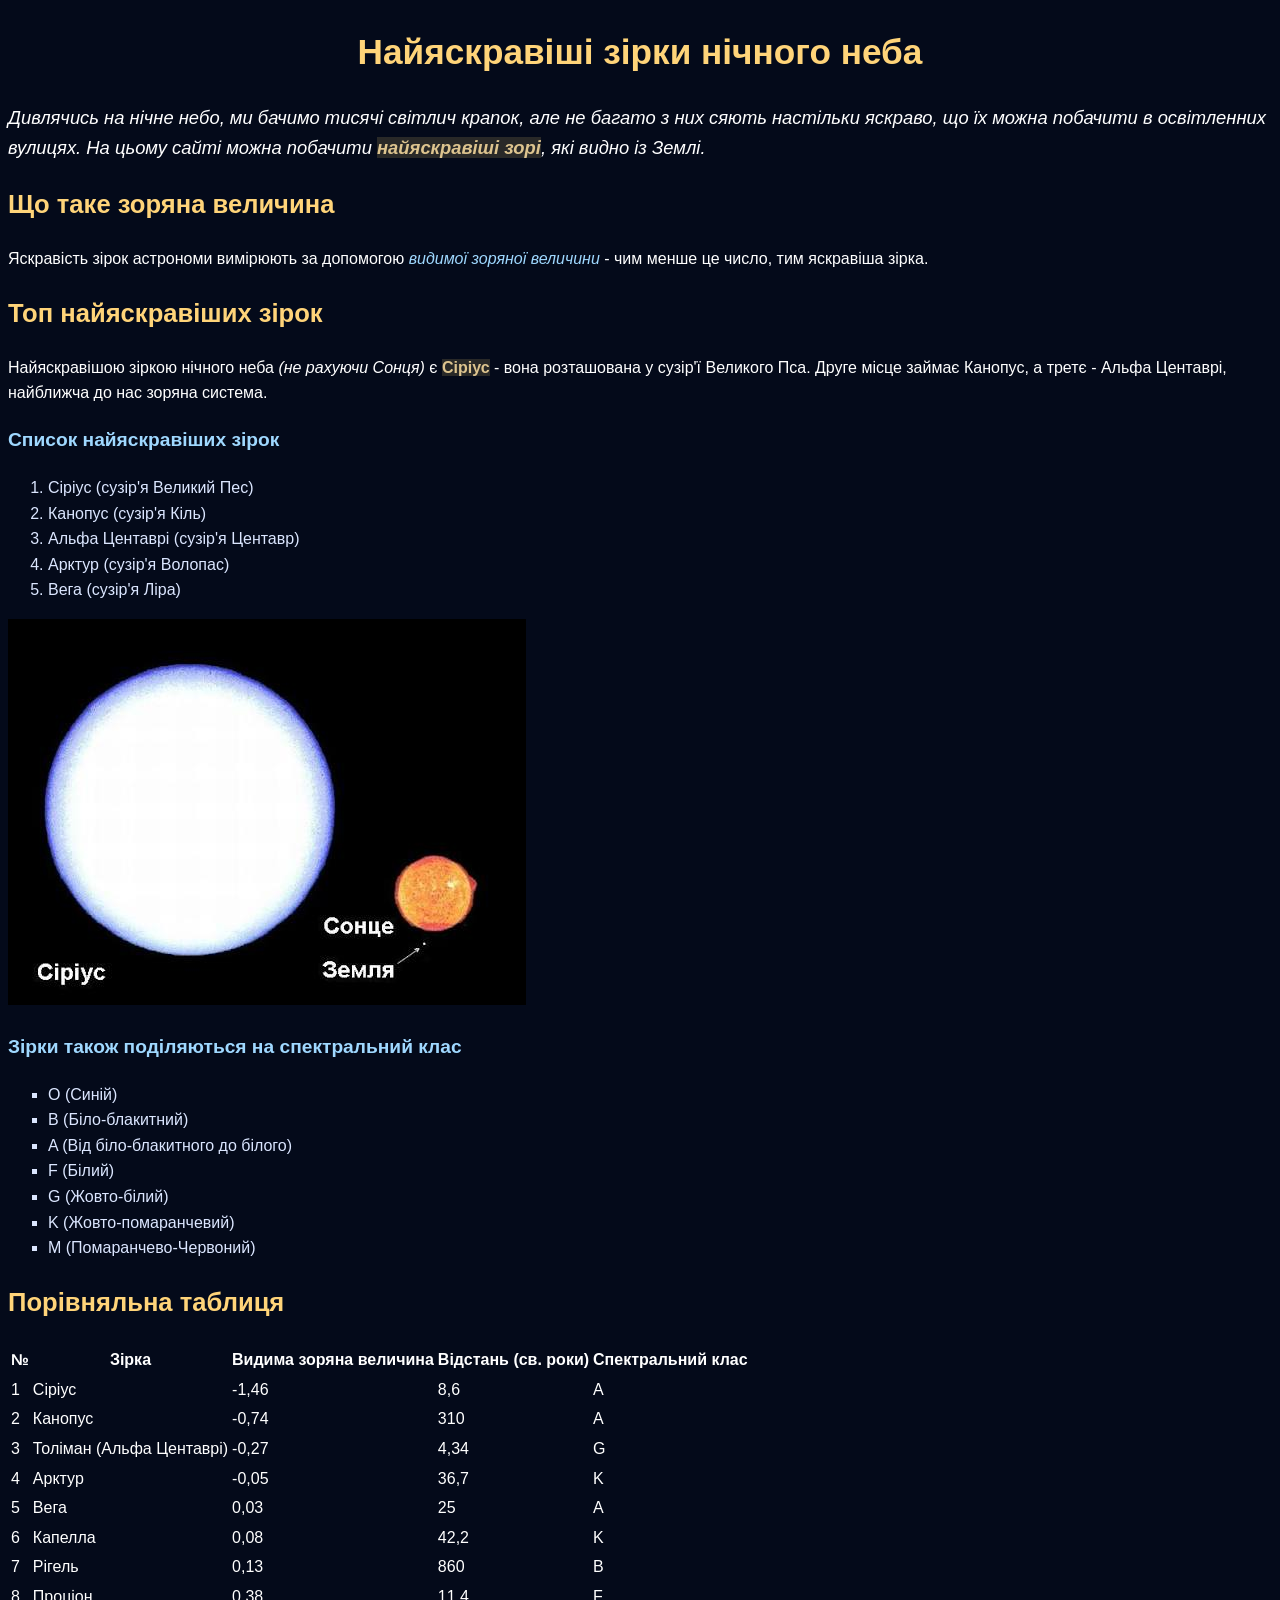
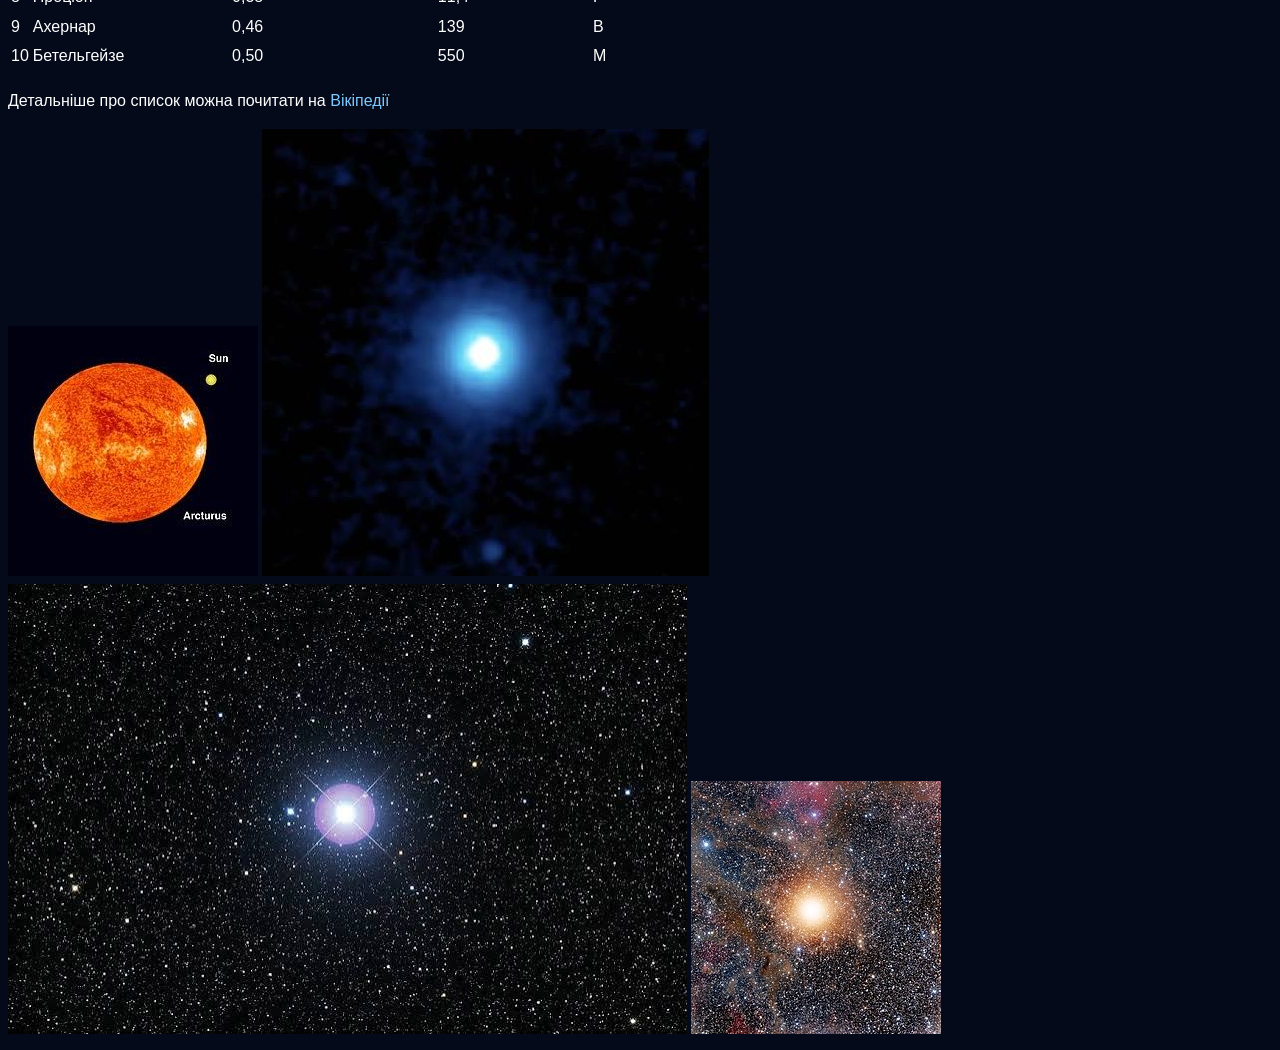
==== index.html @ b5688d81 "Add files via upload" ====
<!DOCTYPE html>
<html lang="uk">

<head>
    <meta charset="UTF-8">
    <meta name="viewport" content="width=device-width, initial-scale=1.0">
    <title>Найяскравіші зірки</title>
    <link rel="stylesheet" href="style.css" />

</head>

<body>
    <header id="main-header">
        <h1 id="page-title">Найяскравіші зірки нічного неба</h1>
    </header>

    <p class="intro">Дивлячись на нічне небо, ми бачимо тисячі світлич крапок, але не багато з них сяють настільки
        яскраво, що їх
        можна побачити в освітленних вулицях. На цьому сайті можна побачити <strong class="highlight">найяскравіші
            зорі</strong>, які
        видно із Землі.</p>
    <h2 class="section-title">Що таке зоряна величина</h2>
    <p>Яскравість зірок астрономи вимірюють за допомогою <em class="highlight">видимої зоряної величини</em> - чим менше
        це число, тим
        яскравіша зірка.</p>
    <h2 class="section-title">Топ найяскравіших зірок</h2>
    <p>Найяскравішою зіркою нічного неба <em>(не рахуючи Сонця)</em> є <strong class="highlight">Сірiус</strong> - вона
        розташована у сузір'ї Великого Пса. Друге
        місце займає Канопус, а третє - Альфа
        Центаврі, найближча до нас зоряна система.</p>
    <h3 class="section-title">Список найяскравіших зірок</h3>
    <ol>
        <li>Сіріус (сузір'я Великий Пес)</li>
        <li>Канопус (сузір'я Кіль)</li>
        <li>Альфа Центаврі (сузір'я Центавр)</li>
        <li>Арктур (сузір'я Волопас)</li>
        <li>Вега (сузір'я Ліра)</li>
    </ol>
    <img src="images.jpeg" alt="Сіріус у порівнянні з Сонцем">
    <h3 class="section-title">Зірки також поділяються на спектральний клас</h3>
    <ul>
        <li>O (Синій)</li>
        <li>B (Біло-блакитний)</li>
        <li>A (Від біло-блакитного до білого)</li>
        <li>F (Білий)</li>
        <li>G (Жовто-білий)</li>
        <li>K (Жовто-помаранчевий)</li>
        <li>M (Помаранчево-Червоний)</li>
    </ul>
    <h2 class="section-title">Порівняльна таблиця</h2>
    <table>
        <tr>
            <th>№</th>
            <th>Зірка</th>
            <th>Видима зоряна величина</th>
            <th>Відстань (св. роки)</th>
            <th>Спектральний клас</th>
        </tr>
        <tr>
            <td>1</td>
            <td>Сіріус</td>
            <td>-1,46</td>
            <td>8,6</td>
            <td>A</td>
        </tr>
        <tr>
            <td>2</td>
            <td>Канопус</td>
            <td>-0,74</td>
            <td>310</td>
            <td>A</td>
        </tr>
        <tr>
            <td>3</td>
            <td>Толіман (Альфа Центаврі)</td>
            <td>-0,27</td>
            <td>4,34</td>
            <td>G</td>
        </tr>
        <tr>
            <td>4</td>
            <td>Арктур</td>
            <td>-0,05</td>
            <td>36,7</td>
            <td>K</td>
        </tr>
        <tr>
            <td>5</td>
            <td>Вега</td>
            <td>0,03</td>
            <td>25</td>
            <td>A</td>
        </tr>
        <tr>
            <td>6</td>
            <td>Капелла</td>
            <td>0,08</td>
            <td>42,2</td>
            <td>K</td>
        </tr>
        <tr>
            <td>7</td>
            <td>Рігель</td>
            <td>0,13</td>
            <td>860</td>
            <td>B</td>
        </tr>
        <tr>
            <td>8</td>
            <td>Проціон</td>
            <td>0,38</td>
            <td>11,4</td>
            <td>F</td>
        </tr>
        <tr>
            <td>9</td>
            <td>Ахернар</td>
            <td>0,46</td>
            <td>139</td>
            <td>B</td>
        </tr>
        <tr>
            <td>10</td>
            <td>Бетельгейзе</td>
            <td>0,50</td>
            <td>550</td>
            <td>M</td>
        </tr>
    </table>
    <p>Детальніше про список можна почитати на <a
            href="https://uk.wikipedia.org/wiki/%D0%A1%D0%BF%D0%B8%D1%81%D0%BE%D0%BA_%D0%BD%D0%B0%D0%B9%D1%8F%D1%81%D0%BA%D1%80%D0%B0%D0%B2%D1%96%D1%88%D0%B8%D1%85_%D0%B7%D1%96%D1%80">
            Вікіпедії</a></p>
    <img src="images2.jpeg" alt="Арктур"> <img src="images3.jpeg" alt="Вега"> <img src="images4.jpeg" alt="Проціон">
    <img src="Betelgeuse_(star).jpg" alt="Бетельгейзе">
</body>

</html>
---- style.css ----
body {
    background-color: #040a1a;
    font-family: Arial, Helvetica, sans-serif;
    color: #ffffff;
    line-height: 1.6;
}

h1 {
    font-size: 2.2rem;
    font-weight: 700;
    color: #ffd479;
    text-align: center;
}

h2 {
    font-size: 1.6rem;
    font-weight: 700;
    color: #ffd479;
    text-align: left;
}

h3 {
    font-size: 1.2rem;
    font-weight: 700;
    color: #9fd8ff;
    text-align: left;
}

.intro {
    font-size: 1.15rem;
    font-style: italic;
}

strong.highlight {
    color: #ddc48f;
    background-color: rgba(255, 212, 121, 0.15);
}

em.highlight {
    color: #9fd8ff;
}

a {
    color: #7ec8ff;
    text-decoration: none;
}

a:hover {
    color: #ffd479;
    text-decoration: underline;
}

ol {
    list-style-type: decimal;
    color: #dbe6ff;
}

ul {
    list-style-type: square;
    color: #dbe6ff;
}
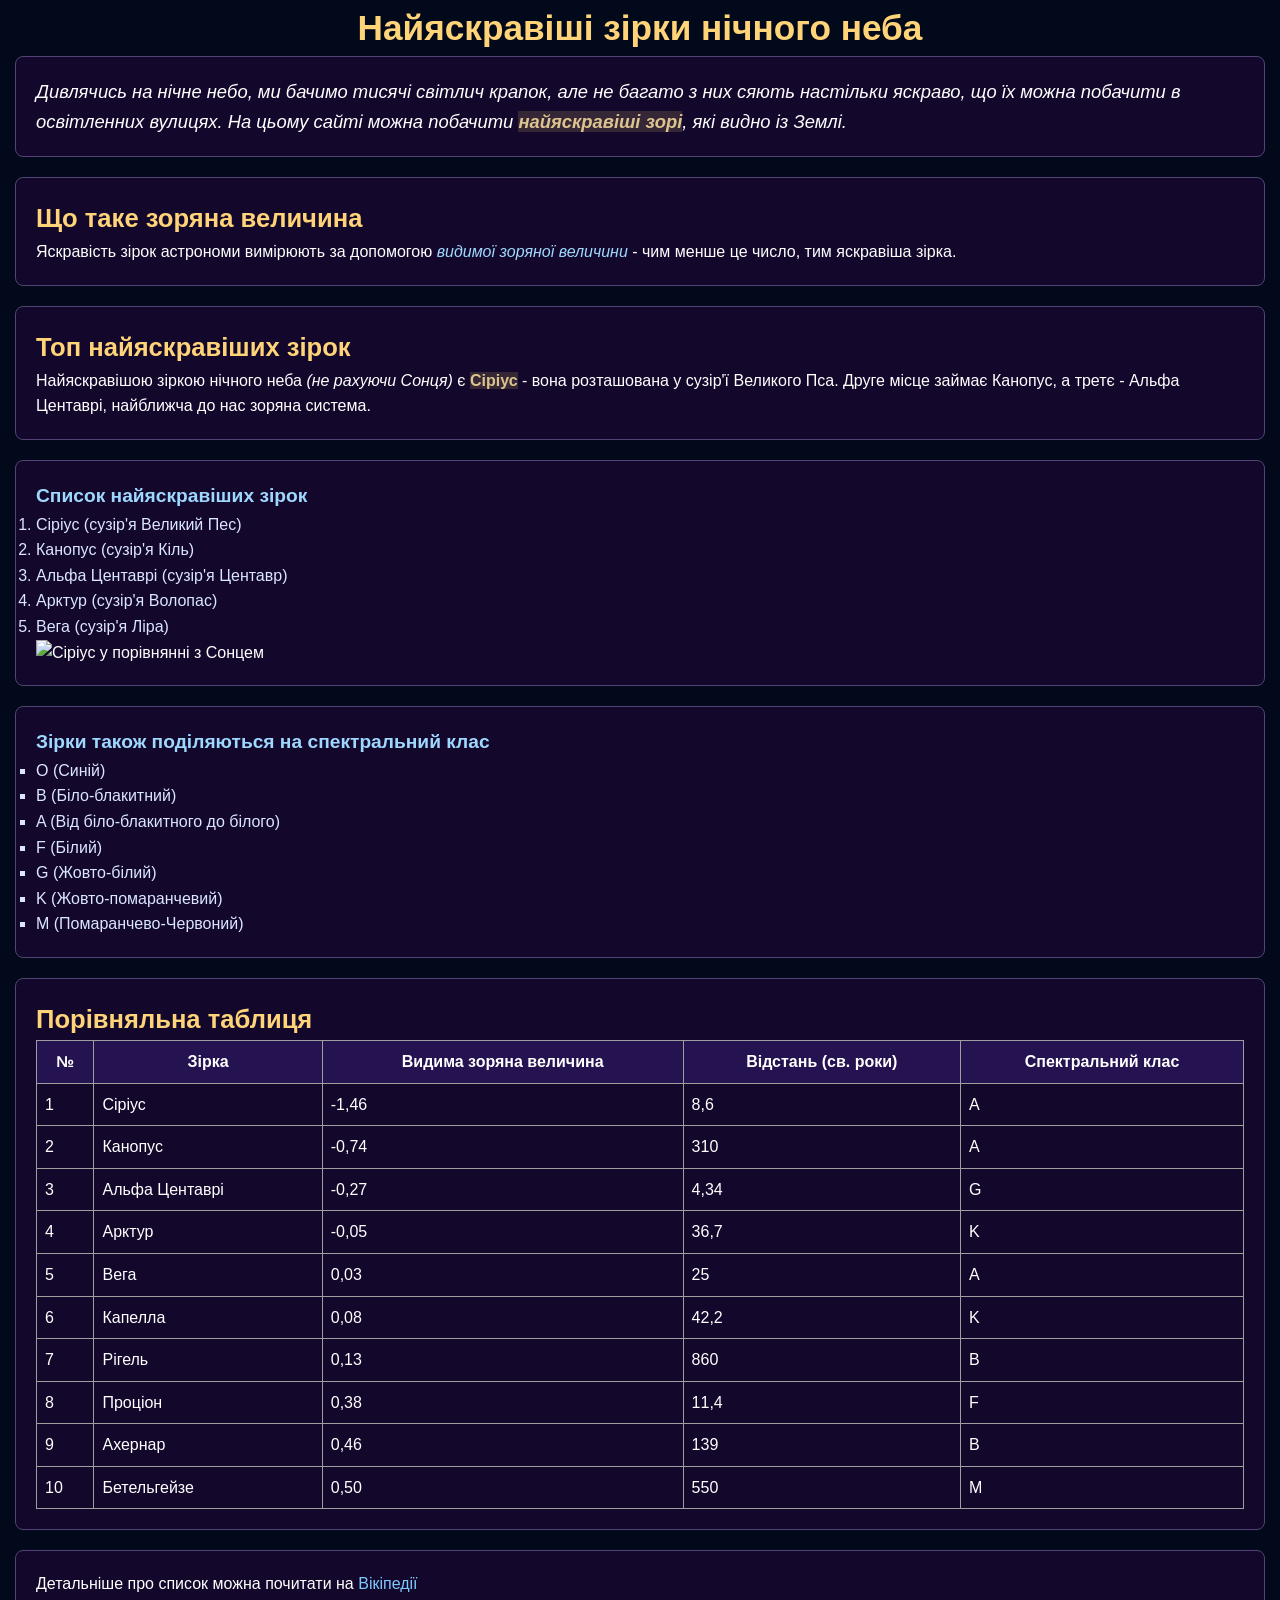
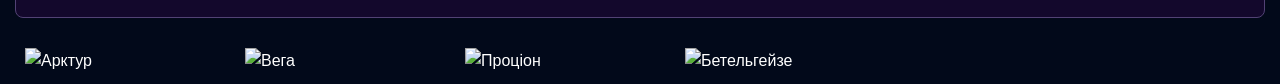
==== commit 4724c8cc: "Update index.html update" ====
--- a/index.html
+++ b/index.html
@@ -1,137 +1,177 @@
 <!DOCTYPE html>
 <html lang="uk">
 
-<head>
-    <meta charset="UTF-8">
-    <meta name="viewport" content="width=device-width, initial-scale=1.0">
-    <title>Найяскравіші зірки</title>
-    <link rel="stylesheet" href="style.css" />
+    <head>
+        <meta charset="UTF-8">
+        <meta name="viewport" content="width=device-width, initial-scale=1.0">
+        <title>Найяскравіші зірки</title>
+        <link rel="stylesheet" href="style.css" />
 
-</head>
+    </head>
 
-<body>
-    <header id="main-header">
-        <h1 id="page-title">Найяскравіші зірки нічного неба</h1>
-    </header>
+    <body>
+        <header id="main-header">
+            <h1 id="page-title">Найяскравіші зірки нічного неба</h1>
+        </header>
 
-    <p class="intro">Дивлячись на нічне небо, ми бачимо тисячі світлич крапок, але не багато з них сяють настільки
-        яскраво, що їх
-        можна побачити в освітленних вулицях. На цьому сайті можна побачити <strong class="highlight">найяскравіші
-            зорі</strong>, які
-        видно із Землі.</p>
-    <h2 class="section-title">Що таке зоряна величина</h2>
-    <p>Яскравість зірок астрономи вимірюють за допомогою <em class="highlight">видимої зоряної величини</em> - чим менше
-        це число, тим
-        яскравіша зірка.</p>
-    <h2 class="section-title">Топ найяскравіших зірок</h2>
-    <p>Найяскравішою зіркою нічного неба <em>(не рахуючи Сонця)</em> є <strong class="highlight">Сірiус</strong> - вона
-        розташована у сузір'ї Великого Пса. Друге
-        місце займає Канопус, а третє - Альфа
-        Центаврі, найближча до нас зоряна система.</p>
-    <h3 class="section-title">Список найяскравіших зірок</h3>
-    <ol>
-        <li>Сіріус (сузір'я Великий Пес)</li>
-        <li>Канопус (сузір'я Кіль)</li>
-        <li>Альфа Центаврі (сузір'я Центавр)</li>
-        <li>Арктур (сузір'я Волопас)</li>
-        <li>Вега (сузір'я Ліра)</li>
-    </ol>
-    <img src="images.jpeg" alt="Сіріус у порівнянні з Сонцем">
-    <h3 class="section-title">Зірки також поділяються на спектральний клас</h3>
-    <ul>
-        <li>O (Синій)</li>
-        <li>B (Біло-блакитний)</li>
-        <li>A (Від біло-блакитного до білого)</li>
-        <li>F (Білий)</li>
-        <li>G (Жовто-білий)</li>
-        <li>K (Жовто-помаранчевий)</li>
-        <li>M (Помаранчево-Червоний)</li>
-    </ul>
-    <h2 class="section-title">Порівняльна таблиця</h2>
-    <table>
-        <tr>
-            <th>№</th>
-            <th>Зірка</th>
-            <th>Видима зоряна величина</th>
-            <th>Відстань (св. роки)</th>
-            <th>Спектральний клас</th>
-        </tr>
-        <tr>
-            <td>1</td>
-            <td>Сіріус</td>
-            <td>-1,46</td>
-            <td>8,6</td>
-            <td>A</td>
-        </tr>
-        <tr>
-            <td>2</td>
-            <td>Канопус</td>
-            <td>-0,74</td>
-            <td>310</td>
-            <td>A</td>
-        </tr>
-        <tr>
-            <td>3</td>
-            <td>Толіман (Альфа Центаврі)</td>
-            <td>-0,27</td>
-            <td>4,34</td>
-            <td>G</td>
-        </tr>
-        <tr>
-            <td>4</td>
-            <td>Арктур</td>
-            <td>-0,05</td>
-            <td>36,7</td>
-            <td>K</td>
-        </tr>
-        <tr>
-            <td>5</td>
-            <td>Вега</td>
-            <td>0,03</td>
-            <td>25</td>
-            <td>A</td>
-        </tr>
-        <tr>
-            <td>6</td>
-            <td>Капелла</td>
-            <td>0,08</td>
-            <td>42,2</td>
-            <td>K</td>
-        </tr>
-        <tr>
-            <td>7</td>
-            <td>Рігель</td>
-            <td>0,13</td>
-            <td>860</td>
-            <td>B</td>
-        </tr>
-        <tr>
-            <td>8</td>
-            <td>Проціон</td>
-            <td>0,38</td>
-            <td>11,4</td>
-            <td>F</td>
-        </tr>
-        <tr>
-            <td>9</td>
-            <td>Ахернар</td>
-            <td>0,46</td>
-            <td>139</td>
-            <td>B</td>
-        </tr>
-        <tr>
-            <td>10</td>
-            <td>Бетельгейзе</td>
-            <td>0,50</td>
-            <td>550</td>
-            <td>M</td>
-        </tr>
-    </table>
-    <p>Детальніше про список можна почитати на <a
-            href="https://uk.wikipedia.org/wiki/%D0%A1%D0%BF%D0%B8%D1%81%D0%BE%D0%BA_%D0%BD%D0%B0%D0%B9%D1%8F%D1%81%D0%BA%D1%80%D0%B0%D0%B2%D1%96%D1%88%D0%B8%D1%85_%D0%B7%D1%96%D1%80">
-            Вікіпедії</a></p>
-    <img src="images2.jpeg" alt="Арктур"> <img src="images3.jpeg" alt="Вега"> <img src="images4.jpeg" alt="Проціон">
-    <img src="Betelgeuse_(star).jpg" alt="Бетельгейзе">
-</body>
+        <div class="container">
+            <div class="card">
+                <p class="intro">Дивлячись на нічне небо, ми бачимо тисячі
+                    світлич крапок, але не багато з них сяють
+                    настільки
+                    яскраво, що їх
+                    можна побачити в освітленних вулицях. На цьому сайті можна
+                    побачити <strong
+                        class="highlight">найяскравіші
+                        зорі</strong>, які
+                    видно із Землі.</p>
+            </div>
 
-</html>+            <div class="card">
+                <h2 class="section-title">Що таке зоряна величина</h2>
+                <p>Яскравість зірок астрономи вимірюють за допомогою <em
+                        class="highlight">видимої зоряної величини</em> -
+                    чим
+                    менше
+                    це число, тим
+                    яскравіша зірка.</p>
+            </div>
+
+            <div class="card">
+                <h2 class="section-title">Топ найяскравіших зірок</h2>
+                <p>Найяскравішою зіркою нічного неба <em>(не рахуючи Сонця)</em>
+                    є <strong class="highlight">Сірiус</strong>
+                    -
+                    вона
+                    розташована у сузір'ї Великого Пса. Друге
+                    місце займає Канопус, а третє - Альфа
+                    Центаврі, найближча до нас зоряна система.</p>
+            </div>
+
+            <div class="card">
+                <h3 class="section-title">Список найяскравіших зірок</h3>
+                <ol>
+                    <li>Сіріус (сузір'я Великий Пес)</li>
+                    <li>Канопус (сузір'я Кіль)</li>
+                    <li>Альфа Центаврі (сузір'я Центавр)</li>
+                    <li>Арктур (сузір'я Волопас)</li>
+                    <li>Вега (сузір'я Ліра)</li>
+                </ol>
+
+                <div class="main-img"><img src="images.jpeg"
+                        alt="Сіріус у порівнянні з Сонцем"></div>
+            </div>
+
+            <div class="card">
+                <h3 class="section-title">Зірки також поділяються на
+                    спектральний клас</h3>
+                <ul>
+                    <li>O (Синій)</li>
+                    <li>B (Біло-блакитний)</li>
+                    <li>A (Від біло-блакитного до білого)</li>
+                    <li>F (Білий)</li>
+                    <li>G (Жовто-білий)</li>
+                    <li>K (Жовто-помаранчевий)</li>
+                    <li>M (Помаранчево-Червоний)</li>
+                </ul>
+            </div>
+
+            <div class="card">
+                <h2 class="section-title">Порівняльна таблиця</h2>
+                <table>
+                    <tr>
+                        <th>№</th>
+                        <th>Зірка</th>
+                        <th>Видима зоряна величина</th>
+                        <th>Відстань (св. роки)</th>
+                        <th>Спектральний клас</th>
+                    </tr>
+                    <tr>
+                        <td>1</td>
+                        <td>Сіріус</td>
+                        <td>-1,46</td>
+                        <td>8,6</td>
+                        <td>A</td>
+                    </tr>
+                    <tr>
+                        <td>2</td>
+                        <td>Канопус</td>
+                        <td>-0,74</td>
+                        <td>310</td>
+                        <td>A</td>
+                    </tr>
+                    <tr>
+                        <td>3</td>
+                        <td>Альфа Центаврі</td>
+                        <td>-0,27</td>
+                        <td>4,34</td>
+                        <td>G</td>
+                    </tr>
+                    <tr>
+                        <td>4</td>
+                        <td>Арктур</td>
+                        <td>-0,05</td>
+                        <td>36,7</td>
+                        <td>K</td>
+                    </tr>
+                    <tr>
+                        <td>5</td>
+                        <td>Вега</td>
+                        <td>0,03</td>
+                        <td>25</td>
+                        <td>A</td>
+                    </tr>
+                    <tr>
+                        <td>6</td>
+                        <td>Капелла</td>
+                        <td>0,08</td>
+                        <td>42,2</td>
+                        <td>K</td>
+                    </tr>
+                    <tr>
+                        <td>7</td>
+                        <td>Рігель</td>
+                        <td>0,13</td>
+                        <td>860</td>
+                        <td>B</td>
+                    </tr>
+                    <tr>
+                        <td>8</td>
+                        <td>Проціон</td>
+                        <td>0,38</td>
+                        <td>11,4</td>
+                        <td>F</td>
+                    </tr>
+                    <tr>
+                        <td>9</td>
+                        <td>Ахернар</td>
+                        <td>0,46</td>
+                        <td>139</td>
+                        <td>B</td>
+                    </tr>
+                    <tr>
+                        <td>10</td>
+                        <td>Бетельгейзе</td>
+                        <td>0,50</td>
+                        <td>550</td>
+                        <td>M</td>
+                    </tr>
+                </table>
+            </div>
+
+            <div class="card">
+                <p>Детальніше про список можна почитати на <a
+                        href="https://uk.wikipedia.org/wiki/%D0%A1%D0%BF%D0%B8%D1%81%D0%BE%D0%BA_%D0%BD%D0%B0%D0%B9%D1%8F%D1%81%D0%BA%D1%80%D0%B0%D0%B2%D1%96%D1%88%D0%B8%D1%85_%D0%B7%D1%96%D1%80">
+                        Вікіпедії</a></p>
+            </div>
+
+            <div class="gallery">
+                <img src="images2.jpeg" alt="Арктур">
+                <img src="images3.jpeg" alt="Вега">
+                <img src="images4.jpeg" alt="Проціон">
+                <img src="Betelgeuse_(star).jpg" alt="Бетельгейзе">
+            </div>
+        </div>
+    </body>
+
+</html>
--- a/style.css
+++ b/style.css
@@ -1,5 +1,11 @@
+* {
+    box-sizing: border-box;
+    margin: 0;
+    padding: 0;
+}
+
 body {
-    background-color: #040a1a;
+    background-color: #02091a;
     font-family: Arial, Helvetica, sans-serif;
     color: #ffffff;
     line-height: 1.6;
@@ -58,4 +64,49 @@
 ul {
     list-style-type: square;
     color: #dbe6ff;
-}+}
+
+.container {
+    max-width: 1000;
+    margin: 0 auto;
+    padding: 0 15px;
+}
+
+.card {
+    background-color: #13082c;
+    padding: 20px;
+    border: 1px solid #524275;
+    border-radius: 8px;
+    margin-bottom: 20px;
+}
+
+table {
+    width: 100%;
+    border-collapse: collapse;
+}
+
+th {
+    padding: 8px;
+    border: 1px solid #9e9e9e;
+    background-color: #251250;
+}
+
+td {
+    padding: 8px;
+    border: 1px solid #9e9e9e;
+}
+
+.main-img {
+    max-width: 100%;
+    height: auto;
+    border-radius: 6px;
+}
+
+.gallery img {
+    width: 200px;
+    margin: 10px
+}
+
+.gallery{
+    display: flex;
+}
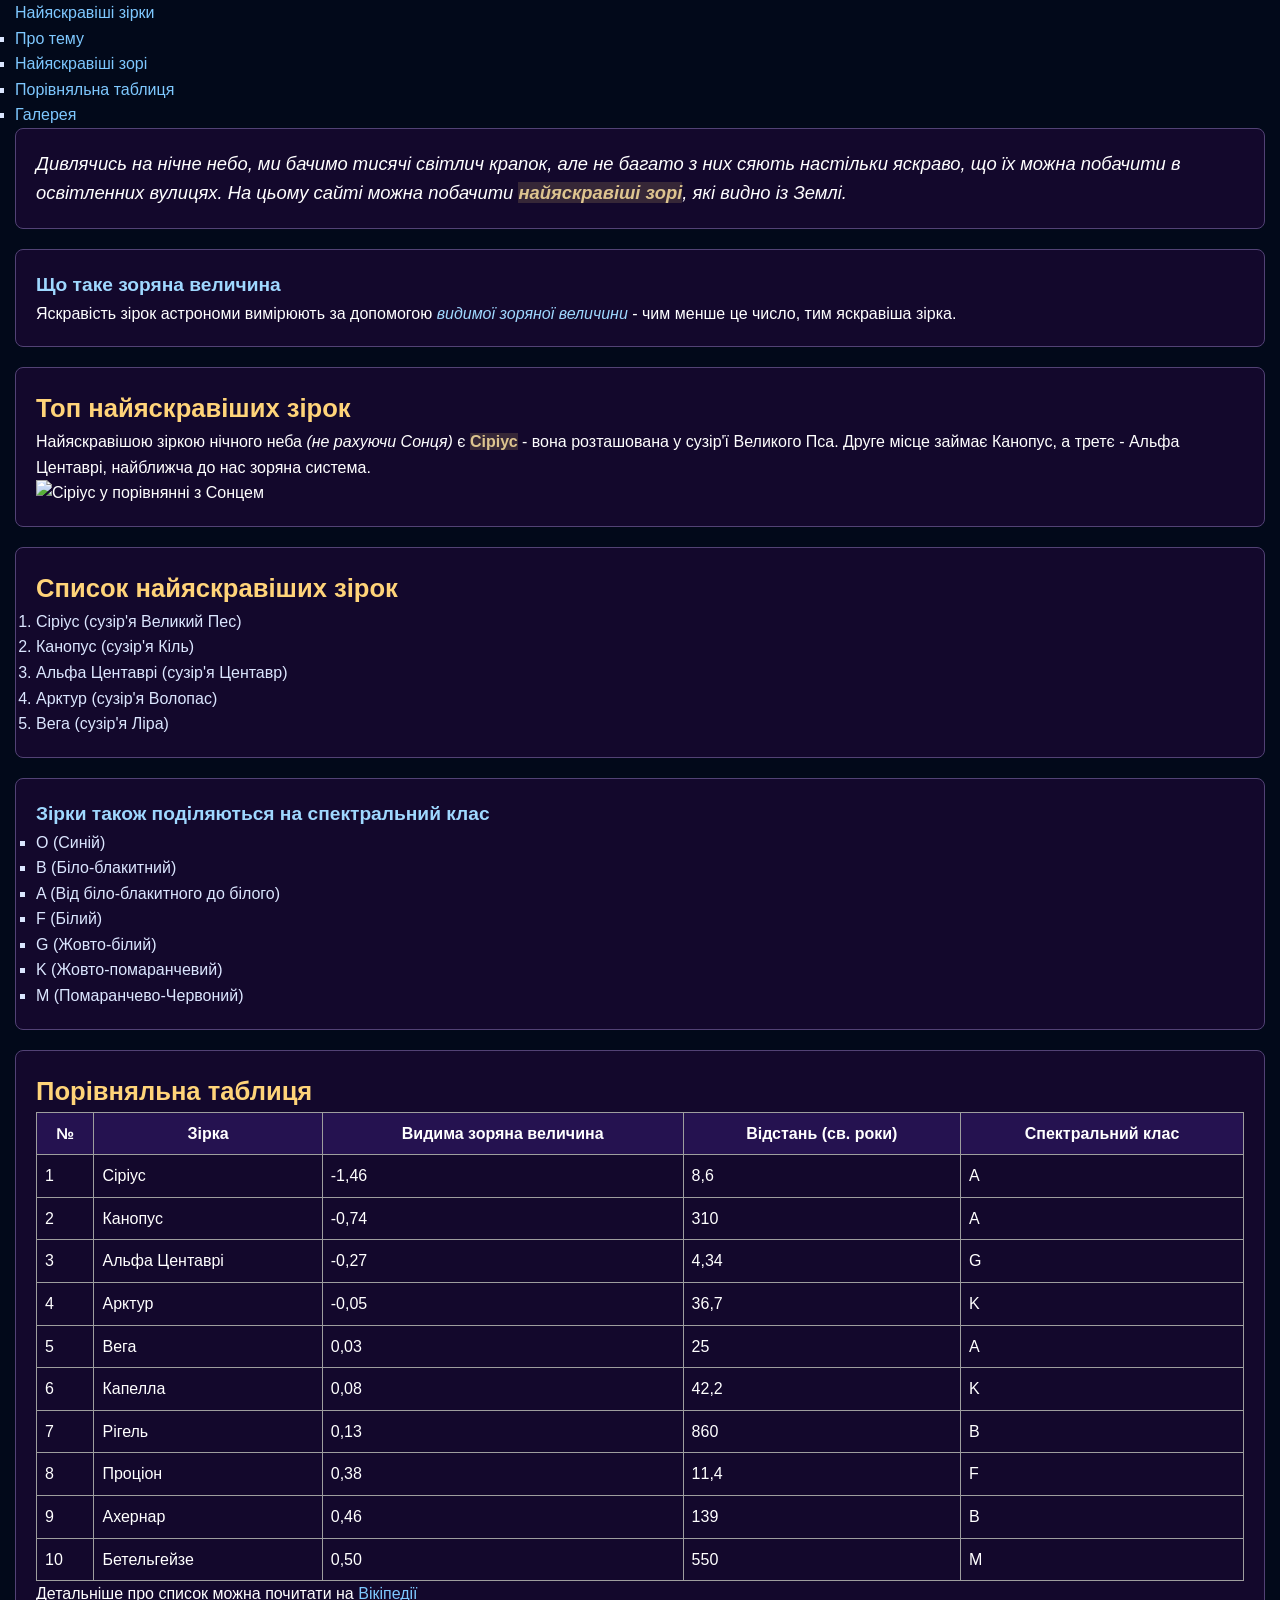
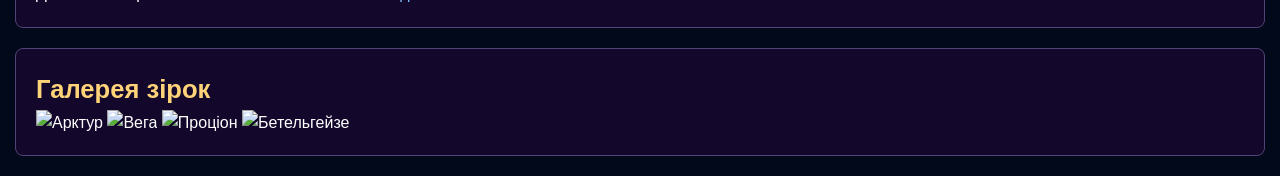
==== commit d96fbaed: "Refactor index.html structure and update content" ====
--- a/index.html
+++ b/index.html
@@ -1,177 +1,184 @@
 <!DOCTYPE html>
 <html lang="uk">
 
-    <head>
-        <meta charset="UTF-8">
-        <meta name="viewport" content="width=device-width, initial-scale=1.0">
-        <title>Найяскравіші зірки</title>
-        <link rel="stylesheet" href="style.css" />
+<head>
+    <meta charset="UTF-8">
+    <meta name="viewport" content="width=device-width, initial-scale=1.0">
+    <title>Найяскравіші зірки</title>
+    <link rel="stylesheet" href="style.css" />
 
-    </head>
+</head>
 
-    <body>
-        <header id="main-header">
-            <h1 id="page-title">Найяскравіші зірки нічного неба</h1>
-        </header>
+<body>
+    <header class="site-header">
+        <div class="container">
+            <a href="#" class="logo">Найяскравіші зірки</a>
+            <nav>
+                <ul class="nav-menu">
+                    <li><a href="#about">Про тему</a></li>
+                    <li><a href="#stars">Найяскравіші зорі</a></li>
+                    <li><a href="#table">Порівняльна таблиця</a></li>
+                    <li><a href="#gallery">Галерея</a></li>
+                </ul>
+            </nav>
+        </div>
+    </header>
 
-        <div class="container">
-            <div class="card">
-                <p class="intro">Дивлячись на нічне небо, ми бачимо тисячі
-                    світлич крапок, але не багато з них сяють
-                    настільки
-                    яскраво, що їх
-                    можна побачити в освітленних вулицях. На цьому сайті можна
-                    побачити <strong
-                        class="highlight">найяскравіші
-                        зорі</strong>, які
-                    видно із Землі.</p>
+    <div class="container">
+        <section class="card" id="about">
+            <p class="intro">Дивлячись на нічне небо, ми бачимо тисячі
+                світлич крапок, але не багато з них сяють
+                настільки
+                яскраво, що їх
+                можна побачити в освітленних вулицях. На цьому сайті можна
+                побачити <strong class="highlight">найяскравіші
+                    зорі</strong>, які
+                видно із Землі.</p>
+        </section>
+
+        <div class="card">
+            <h3 class="section-title">Що таке зоряна величина</h3>
+            <p>Яскравість зірок астрономи вимірюють за допомогою <em class="highlight">видимої зоряної величини</em> -
+                чим
+                менше
+                це число, тим
+                яскравіша зірка.</p>
             </div>
 
-            <div class="card">
-                <h2 class="section-title">Що таке зоряна величина</h2>
-                <p>Яскравість зірок астрономи вимірюють за допомогою <em
-                        class="highlight">видимої зоряної величини</em> -
-                    чим
-                    менше
-                    це число, тим
-                    яскравіша зірка.</p>
+        <section class="card" id="stars">
+            <h2 class="section-title">Топ найяскравіших зірок</h2>
+            <p>Найяскравішою зіркою нічного неба <em>(не рахуючи Сонця)</em>
+                є <strong class="highlight">Сірiус</strong>
+                -
+                вона
+                розташована у сузір'ї Великого Пса. Друге
+                місце займає Канопус, а третє - Альфа
+                Центаврі, найближча до нас зоряна система.</p>
+            <div class="main-img"><img src="Sirius.jpeg" alt="Сіріус у порівнянні з Сонцем"></div>
+        </section>
+
+        <div class="card">
+            <h2 class="section-title">Список найяскравіших зірок</h2>
+            <ol>
+                <li>Сіріус (сузір'я Великий Пес)</li>
+                <li>Канопус (сузір'я Кіль)</li>
+                <li>Альфа Центаврі (сузір'я Центавр)</li>
+                <li>Арктур (сузір'я Волопас)</li>
+                <li>Вега (сузір'я Ліра)</li>
+            </ol>
+        </div>
+
+        <div class="card">
+            <h3 class="section-title">Зірки також поділяються на
+                спектральний клас</h3>
+            <ul>
+                <li>O (Синій)</li>
+                <li>B (Біло-блакитний)</li>
+                <li>A (Від біло-блакитного до білого)</li>
+                <li>F (Білий)</li>
+                <li>G (Жовто-білий)</li>
+                <li>K (Жовто-помаранчевий)</li>
+                <li>M (Помаранчево-Червоний)</li>
+            </ul>
+        </div>
+
+        <section class="card" id="table">
+            <h2 class="section-title">Порівняльна таблиця</h2>
+            <table>
+                <tr>
+                    <th>№</th>
+                    <th>Зірка</th>
+                    <th>Видима зоряна величина</th>
+                    <th>Відстань (св. роки)</th>
+                    <th>Спектральний клас</th>
+                </tr>
+                <tr>
+                    <td>1</td>
+                    <td>Сіріус</td>
+                    <td>-1,46</td>
+                    <td>8,6</td>
+                    <td>A</td>
+                </tr>
+                <tr>
+                    <td>2</td>
+                    <td>Канопус</td>
+                    <td>-0,74</td>
+                    <td>310</td>
+                    <td>A</td>
+                </tr>
+                <tr>
+                    <td>3</td>
+                    <td>Альфа Центаврі</td>
+                    <td>-0,27</td>
+                    <td>4,34</td>
+                    <td>G</td>
+                </tr>
+                <tr>
+                    <td>4</td>
+                    <td>Арктур</td>
+                    <td>-0,05</td>
+                    <td>36,7</td>
+                    <td>K</td>
+                </tr>
+                <tr>
+                    <td>5</td>
+                    <td>Вега</td>
+                    <td>0,03</td>
+                    <td>25</td>
+                    <td>A</td>
+                </tr>
+                <tr>
+                    <td>6</td>
+                    <td>Капелла</td>
+                    <td>0,08</td>
+                    <td>42,2</td>
+                    <td>K</td>
+                </tr>
+                <tr>
+                    <td>7</td>
+                    <td>Рігель</td>
+                    <td>0,13</td>
+                    <td>860</td>
+                    <td>B</td>
+                </tr>
+                <tr>
+                    <td>8</td>
+                    <td>Проціон</td>
+                    <td>0,38</td>
+                    <td>11,4</td>
+                    <td>F</td>
+                </tr>
+                <tr>
+                    <td>9</td>
+                    <td>Ахернар</td>
+                    <td>0,46</td>
+                    <td>139</td>
+                    <td>B</td>
+                </tr>
+                <tr>
+                    <td>10</td>
+                    <td>Бетельгейзе</td>
+                    <td>0,50</td>
+                    <td>550</td>
+                    <td>M</td>
+                </tr>
+            </table>
+            <p>Детальніше про список можна почитати на <a
+                    href="https://uk.wikipedia.org/wiki/%D0%A1%D0%BF%D0%B8%D1%81%D0%BE%D0%BA_%D0%BD%D0%B0%D0%B9%D1%8F%D1%81%D0%BA%D1%80%D0%B0%D0%B2%D1%96%D1%88%D0%B8%D1%85_%D0%B7%D1%96%D1%80">
+                    Вікіпедії</a></p>
+        </section>
+
+        <section class="card" id="gallery">
+            <h2 class="section-title">Галерея зірок</h2>
+
+            <div class="grid-gallery">
+                <img src="Arcturus.jpeg" alt="Арктур">
+                <img src="Vega.jpeg" alt="Вега">
+                <img src="Procion.jpeg" alt="Проціон">
+                <img src="Betelgeuse.jpg" alt="Бетельгейзе">
             </div>
-
-            <div class="card">
-                <h2 class="section-title">Топ найяскравіших зірок</h2>
-                <p>Найяскравішою зіркою нічного неба <em>(не рахуючи Сонця)</em>
-                    є <strong class="highlight">Сірiус</strong>
-                    -
-                    вона
-                    розташована у сузір'ї Великого Пса. Друге
-                    місце займає Канопус, а третє - Альфа
-                    Центаврі, найближча до нас зоряна система.</p>
-            </div>
-
-            <div class="card">
-                <h3 class="section-title">Список найяскравіших зірок</h3>
-                <ol>
-                    <li>Сіріус (сузір'я Великий Пес)</li>
-                    <li>Канопус (сузір'я Кіль)</li>
-                    <li>Альфа Центаврі (сузір'я Центавр)</li>
-                    <li>Арктур (сузір'я Волопас)</li>
-                    <li>Вега (сузір'я Ліра)</li>
-                </ol>
-
-                <div class="main-img"><img src="images.jpeg"
-                        alt="Сіріус у порівнянні з Сонцем"></div>
-            </div>
-
-            <div class="card">
-                <h3 class="section-title">Зірки також поділяються на
-                    спектральний клас</h3>
-                <ul>
-                    <li>O (Синій)</li>
-                    <li>B (Біло-блакитний)</li>
-                    <li>A (Від біло-блакитного до білого)</li>
-                    <li>F (Білий)</li>
-                    <li>G (Жовто-білий)</li>
-                    <li>K (Жовто-помаранчевий)</li>
-                    <li>M (Помаранчево-Червоний)</li>
-                </ul>
-            </div>
-
-            <div class="card">
-                <h2 class="section-title">Порівняльна таблиця</h2>
-                <table>
-                    <tr>
-                        <th>№</th>
-                        <th>Зірка</th>
-                        <th>Видима зоряна величина</th>
-                        <th>Відстань (св. роки)</th>
-                        <th>Спектральний клас</th>
-                    </tr>
-                    <tr>
-                        <td>1</td>
-                        <td>Сіріус</td>
-                        <td>-1,46</td>
-                        <td>8,6</td>
-                        <td>A</td>
-                    </tr>
-                    <tr>
-                        <td>2</td>
-                        <td>Канопус</td>
-                        <td>-0,74</td>
-                        <td>310</td>
-                        <td>A</td>
-                    </tr>
-                    <tr>
-                        <td>3</td>
-                        <td>Альфа Центаврі</td>
-                        <td>-0,27</td>
-                        <td>4,34</td>
-                        <td>G</td>
-                    </tr>
-                    <tr>
-                        <td>4</td>
-                        <td>Арктур</td>
-                        <td>-0,05</td>
-                        <td>36,7</td>
-                        <td>K</td>
-                    </tr>
-                    <tr>
-                        <td>5</td>
-                        <td>Вега</td>
-                        <td>0,03</td>
-                        <td>25</td>
-                        <td>A</td>
-                    </tr>
-                    <tr>
-                        <td>6</td>
-                        <td>Капелла</td>
-                        <td>0,08</td>
-                        <td>42,2</td>
-                        <td>K</td>
-                    </tr>
-                    <tr>
-                        <td>7</td>
-                        <td>Рігель</td>
-                        <td>0,13</td>
-                        <td>860</td>
-                        <td>B</td>
-                    </tr>
-                    <tr>
-                        <td>8</td>
-                        <td>Проціон</td>
-                        <td>0,38</td>
-                        <td>11,4</td>
-                        <td>F</td>
-                    </tr>
-                    <tr>
-                        <td>9</td>
-                        <td>Ахернар</td>
-                        <td>0,46</td>
-                        <td>139</td>
-                        <td>B</td>
-                    </tr>
-                    <tr>
-                        <td>10</td>
-                        <td>Бетельгейзе</td>
-                        <td>0,50</td>
-                        <td>550</td>
-                        <td>M</td>
-                    </tr>
-                </table>
-            </div>
-
-            <div class="card">
-                <p>Детальніше про список можна почитати на <a
-                        href="https://uk.wikipedia.org/wiki/%D0%A1%D0%BF%D0%B8%D1%81%D0%BE%D0%BA_%D0%BD%D0%B0%D0%B9%D1%8F%D1%81%D0%BA%D1%80%D0%B0%D0%B2%D1%96%D1%88%D0%B8%D1%85_%D0%B7%D1%96%D1%80">
-                        Вікіпедії</a></p>
-            </div>
-
-            <div class="gallery">
-                <img src="images2.jpeg" alt="Арктур">
-                <img src="images3.jpeg" alt="Вега">
-                <img src="images4.jpeg" alt="Проціон">
-                <img src="Betelgeuse_(star).jpg" alt="Бетельгейзе">
-            </div>
-        </div>
-    </body>
+        </section>
+    </div>
+</body>
 
 </html>
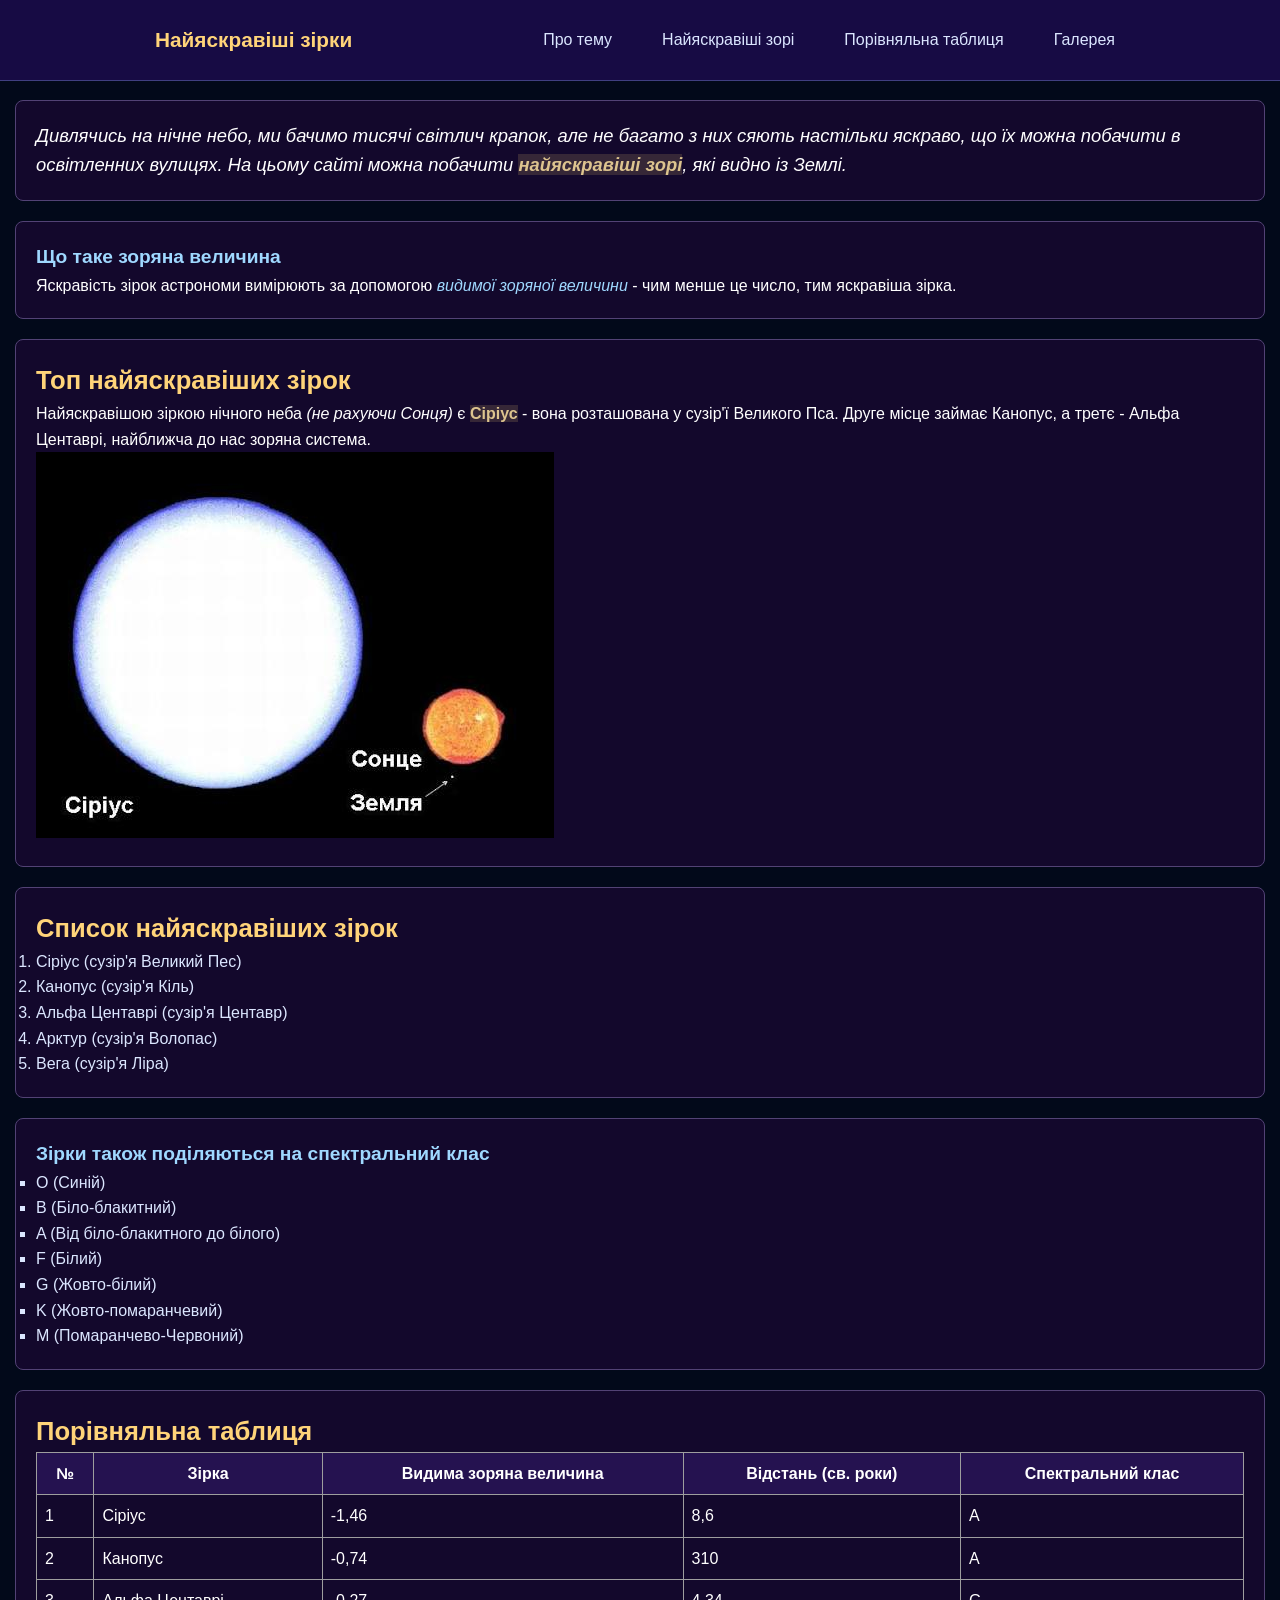
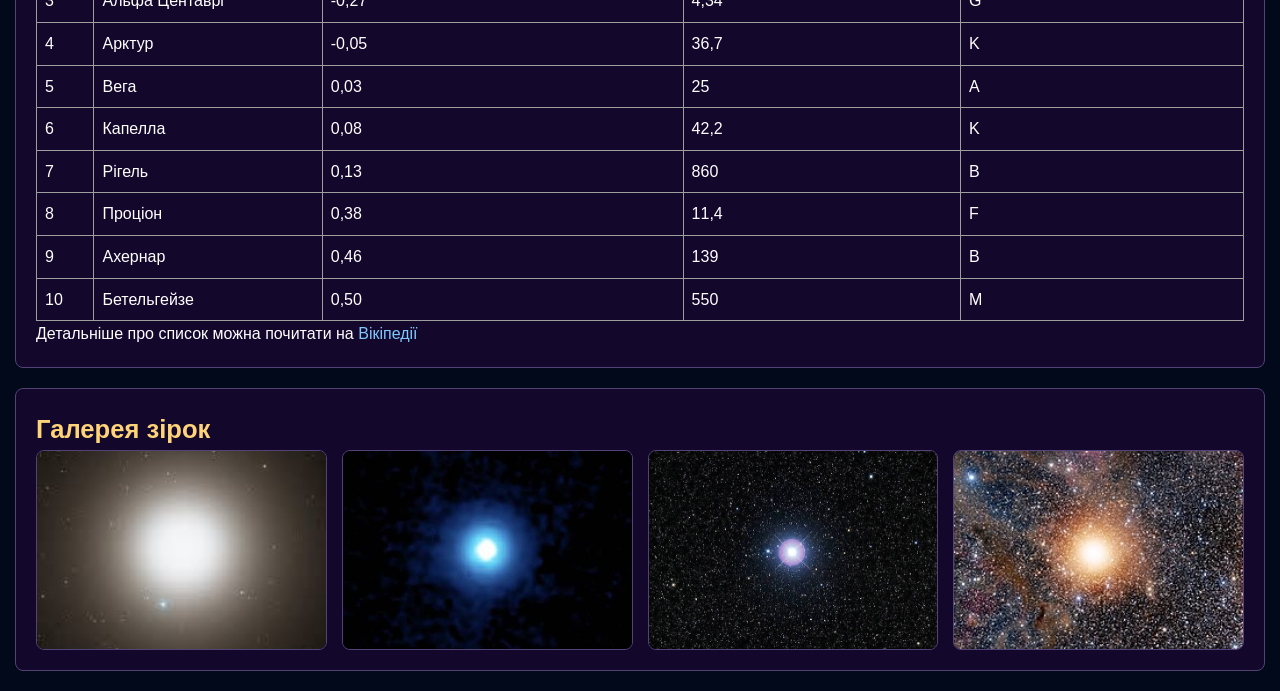
==== commit cc88ba34: "Update index.html and style.css for improved layout and navigation" ====
--- a/index.html
+++ b/index.html
@@ -181,4 +181,4 @@
     </div>
 </body>
 
-</html>
+</html>
--- a/style.css
+++ b/style.css
@@ -2,6 +2,11 @@
     box-sizing: border-box;
     margin: 0;
     padding: 0;
+}
+
+html {
+    scroll-behavior: smooth;
+    scroll-padding-top: 100px;
 }
 
 body {
@@ -9,6 +14,57 @@
     font-family: Arial, Helvetica, sans-serif;
     color: #ffffff;
     line-height: 1.6;
+    padding-top: 100px;
+}
+
+.site-header {
+    position: fixed;
+    top: 0;
+    left: 0;
+    width: 100%;
+    min-height: 80px;
+    background-color: #170b44;
+    border-bottom: 1px solid #403f81;
+    z-index: 1000;
+}
+
+.site-header .container {
+    max-width: 1000px;
+    min-height: 80px;
+    margin: 0 auto;
+    padding: 10px 15px;
+    display: flex;
+    justify-content: space-between;
+    align-items: center;
+    gap: 20px;
+}
+
+.logo {
+    color: #ffd479;
+    font-size: 1.3rem;
+    font-weight: bold;
+    text-decoration: none;
+    white-space: nowrap;
+}
+
+.nav-menu {
+    display: flex;
+    align-items: center;
+    gap: 30px;
+    list-style: none;
+}
+
+.nav-menu a {
+    display: block;
+    color: #dbe6ff;
+    text-decoration: none;
+    padding: 8px 10px;
+    border-radius: 5px;
+}
+
+.nav-menu a:hover {
+    color: #ffd479;
+    background-color: #251250;
 }
 
 h1 {
@@ -67,7 +123,7 @@
 }
 
 .container {
-    max-width: 1000;
+    max-width: 1500px;
     margin: 0 auto;
     padding: 0 15px;
 }
@@ -107,6 +163,22 @@
     margin: 10px
 }
 
-.gallery{
+.gallery {
     display: flex;
 }
+
+.grid-gallery {
+    display: grid;
+    grid-template-columns: repeat(auto-fit, minmax(180px, 1fr));
+    gap: 15px;
+}
+
+.grid-gallery img {
+    display: block;
+    width: 100%;
+    height: 200px;
+    object-fit: cover;
+    border-radius: 8px;
+    border: 1px solid #524275;
+    transition: transform 0.3s;
+}
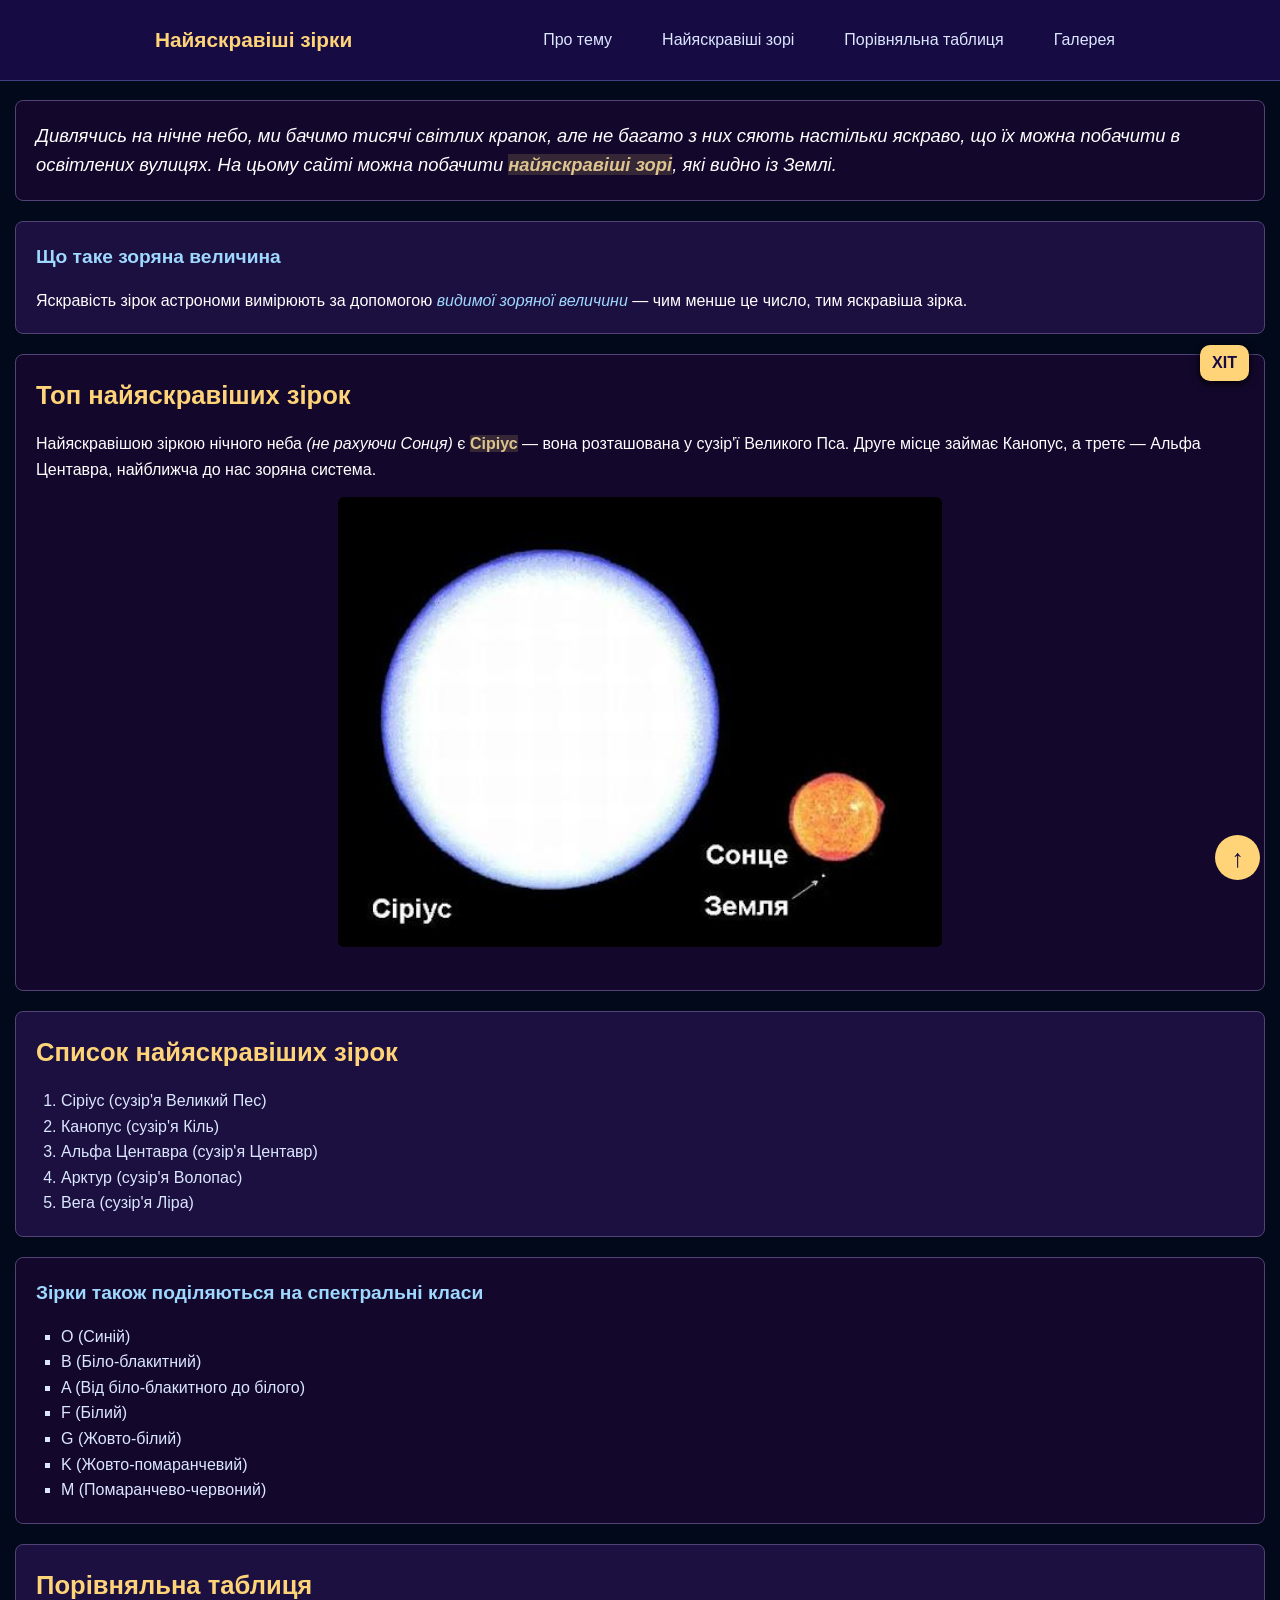
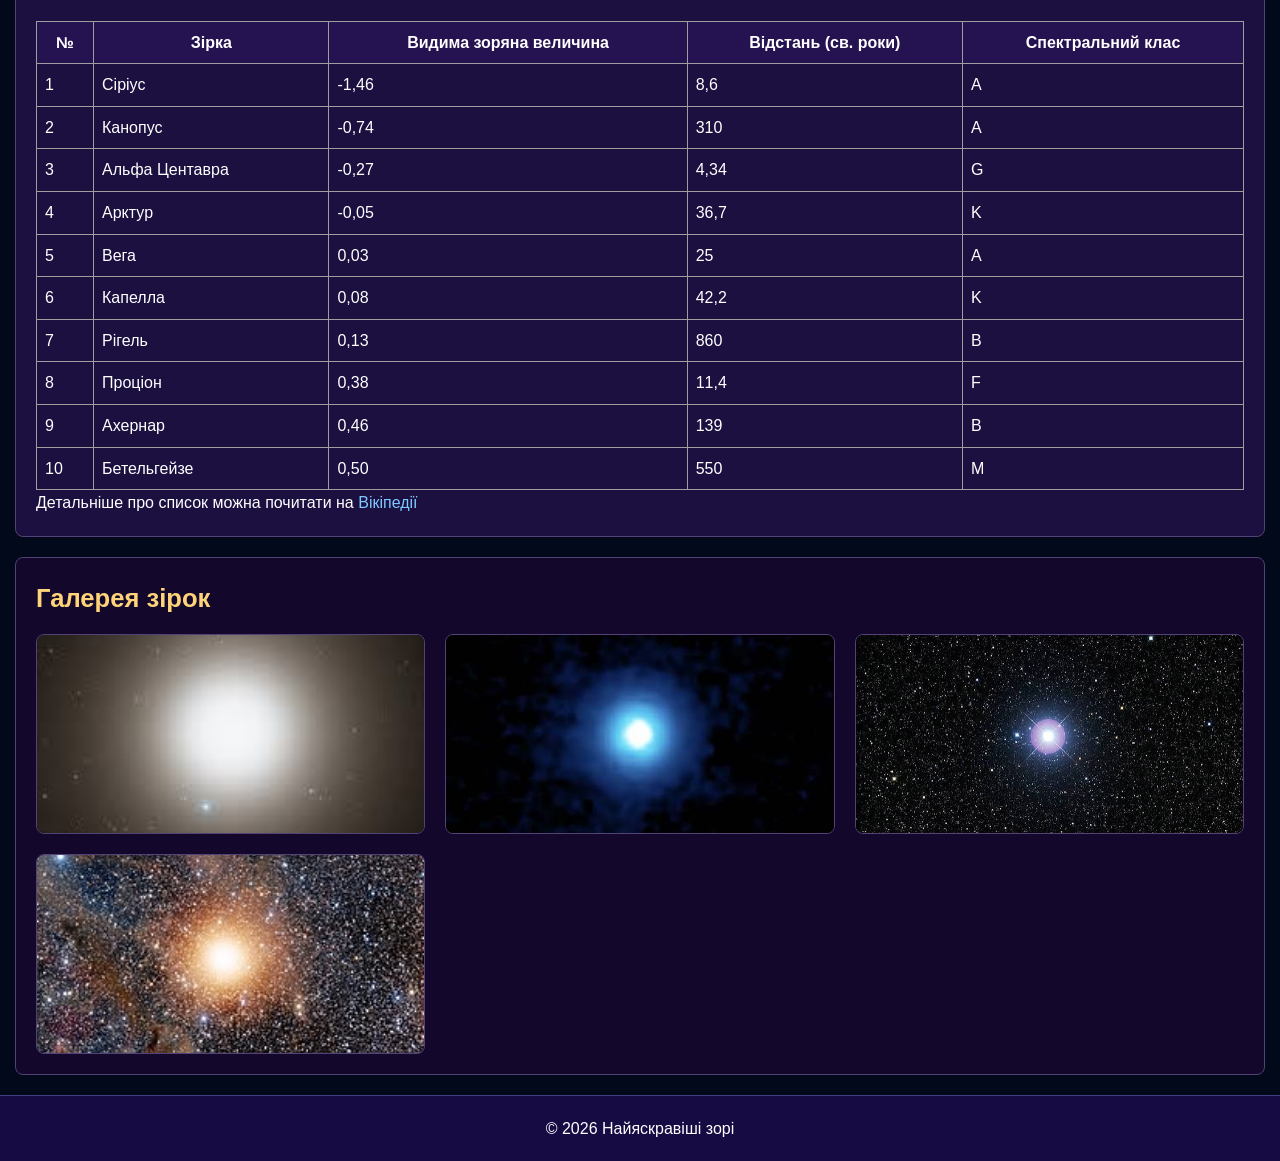
==== commit 9c60a10f: "Refactor index.html and style.css for improved content structure and styling" ====
--- a/index.html
+++ b/index.html
@@ -6,7 +6,6 @@
     <meta name="viewport" content="width=device-width, initial-scale=1.0">
     <title>Найяскравіші зірки</title>
     <link rel="stylesheet" href="style.css" />
-
 </head>
 
 <body>
@@ -26,51 +25,56 @@
 
     <div class="container">
         <section class="card" id="about">
-            <p class="intro">Дивлячись на нічне небо, ми бачимо тисячі
-                світлич крапок, але не багато з них сяють
-                настільки
-                яскраво, що їх
-                можна побачити в освітленних вулицях. На цьому сайті можна
-                побачити <strong class="highlight">найяскравіші
-                    зорі</strong>, які
-                видно із Землі.</p>
+            <p class="intro">
+                Дивлячись на нічне небо, ми бачимо тисячі
+                світлих крапок, але не багато з них сяють
+                настільки яскраво, що їх можна побачити
+                в освітлених вулицях. На цьому сайті можна
+                побачити <strong class="highlight">найяскравіші зорі</strong>,
+                які видно із Землі.
+            </p>
         </section>
 
-        <div class="card">
+        <section class="card" id="features">
             <h3 class="section-title">Що таке зоряна величина</h3>
-            <p>Яскравість зірок астрономи вимірюють за допомогою <em class="highlight">видимої зоряної величини</em> -
-                чим
-                менше
-                це число, тим
-                яскравіша зірка.</p>
-            </div>
-
-        <section class="card" id="stars">
-            <h2 class="section-title">Топ найяскравіших зірок</h2>
-            <p>Найяскравішою зіркою нічного неба <em>(не рахуючи Сонця)</em>
-                є <strong class="highlight">Сірiус</strong>
-                -
-                вона
-                розташована у сузір'ї Великого Пса. Друге
-                місце займає Канопус, а третє - Альфа
-                Центаврі, найближча до нас зоряна система.</p>
-            <div class="main-img"><img src="Sirius.jpeg" alt="Сіріус у порівнянні з Сонцем"></div>
+            <p>
+                Яскравість зірок астрономи вимірюють за допомогою
+                <em class="highlight">видимої зоряної величини</em> —
+                чим менше це число, тим яскравіша зірка.
+            </p>
         </section>
 
-        <div class="card">
+        <section class="card featured" id="stars">
+            <span class="badge">ХІТ</span>
+
+            <h2 class="section-title">Топ найяскравіших зірок</h2>
+            <p>
+                Найяскравішою зіркою нічного неба
+                <em>(не рахуючи Сонця)</em> є
+                <strong class="highlight">Сіріус</strong> —
+                вона розташована у сузір'ї Великого Пса.
+                Друге місце займає Канопус, а третє —
+                Альфа Центавра, найближча до нас зоряна система.
+            </p>
+
+            <div class="main-img">
+                <img src="Sirius.jpeg" alt="Сіріус у порівнянні з Сонцем">
+            </div>
+        </section>
+
+        <section class="card">
             <h2 class="section-title">Список найяскравіших зірок</h2>
             <ol>
                 <li>Сіріус (сузір'я Великий Пес)</li>
                 <li>Канопус (сузір'я Кіль)</li>
-                <li>Альфа Центаврі (сузір'я Центавр)</li>
+                <li>Альфа Центавра (сузір'я Центавр)</li>
                 <li>Арктур (сузір'я Волопас)</li>
                 <li>Вега (сузір'я Ліра)</li>
             </ol>
-        </div>
+        </section>
 
-        <div class="card">
-            <h3 class="section-title">Зірки також поділяються на
-                спектральний клас</h3>
+        <section class="card">
+            <h3 class="section-title">Зірки також поділяються на спектральні класи</h3>
             <ul>
                 <li>O (Синій)</li>
                 <li>B (Біло-блакитний)</li>
@@ -78,9 +82,9 @@
                 <li>F (Білий)</li>
                 <li>G (Жовто-білий)</li>
                 <li>K (Жовто-помаранчевий)</li>
-                <li>M (Помаранчево-Червоний)</li>
+                <li>M (Помаранчево-червоний)</li>
             </ul>
-        </div>
+        </section>
 
         <section class="card" id="table">
             <h2 class="section-title">Порівняльна таблиця</h2>
@@ -108,7 +112,7 @@
                 </tr>
                 <tr>
                     <td>3</td>
-                    <td>Альфа Центаврі</td>
+                    <td>Альфа Центавра</td>
                     <td>-0,27</td>
                     <td>4,34</td>
                     <td>G</td>
@@ -163,9 +167,13 @@
                     <td>M</td>
                 </tr>
             </table>
-            <p>Детальніше про список можна почитати на <a
-                    href="https://uk.wikipedia.org/wiki/%D0%A1%D0%BF%D0%B8%D1%81%D0%BE%D0%BA_%D0%BD%D0%B0%D0%B9%D1%8F%D1%81%D0%BA%D1%80%D0%B0%D0%B2%D1%96%D1%88%D0%B8%D1%85_%D0%B7%D1%96%D1%80">
-                    Вікіпедії</a></p>
+
+            <p>
+                Детальніше про список можна почитати на
+                <a href="https://uk.wikipedia.org/wiki/Список_найяскравіших_зір">
+                    Вікіпедії
+                </a>
+            </p>
         </section>
 
         <section class="card" id="gallery">
@@ -179,6 +187,12 @@
             </div>
         </section>
     </div>
+
+    <footer class="footer">
+        <p>© 2026 Найяскравіші зорі</p>
+    </footer>
+
+    <a href="#" class="back-to-top">↑</a>
 </body>
 
 </html>
--- a/style.css
+++ b/style.css
@@ -88,6 +88,10 @@
     text-align: left;
 }
 
+.section-title {
+    margin-bottom: 15px;
+}
+
 .intro {
     font-size: 1.15rem;
     font-style: italic;
@@ -115,11 +119,17 @@
 ol {
     list-style-type: decimal;
     color: #dbe6ff;
+    padding-left: 25px;
 }
 
 ul {
     list-style-type: square;
     color: #dbe6ff;
+    padding-left: 25px;
+}
+
+.nav-menu {
+    padding-left: 0;
 }
 
 .container {
@@ -129,6 +139,7 @@
 }
 
 .card {
+    position: relative;
     background-color: #13082c;
     padding: 20px;
     border: 1px solid #524275;
@@ -136,6 +147,15 @@
     margin-bottom: 20px;
 }
 
+section {
+    padding-top: 30px;
+    padding-bottom: 30px;
+}
+
+section:nth-of-type(even) {
+    background-color: #1b1040;
+}
+
 table {
     width: 100%;
     border-collapse: collapse;
@@ -153,24 +173,20 @@
 }
 
 .main-img {
-    max-width: 100%;
+    width: 50%;
+    margin: 15px auto;
+}
+
+.main-img img {
+    width: 100%;
     height: auto;
     border-radius: 6px;
 }
 
-.gallery img {
-    width: 200px;
-    margin: 10px
-}
-
-.gallery {
-    display: flex;
-}
-
 .grid-gallery {
     display: grid;
-    grid-template-columns: repeat(auto-fit, minmax(180px, 1fr));
-    gap: 15px;
+    grid-template-columns: repeat(3, 1fr);
+    gap: 20px;
 }
 
 .grid-gallery img {
@@ -181,4 +197,53 @@
     border-radius: 8px;
     border: 1px solid #524275;
     transition: transform 0.3s;
+}
+
+.grid-gallery img:hover {
+    transform: scale(1.03);
+}
+
+.featured {
+    position: relative;
+}
+
+.badge {
+    position: absolute;
+    top: -10px;
+    right: 15px;
+    background-color: #ffd479;
+    color: #170b44;
+    padding: 5px 12px;
+    border-radius: 10px;
+    font-weight: bold;
+    box-shadow: 0 2px 8px #000;
+}
+
+.footer {
+    background-color: #170b44;
+    border-top: 1px solid #403f81;
+    text-align: center;
+    padding: 20px;
+}
+
+.back-to-top {
+    position: fixed;
+    bottom: 20px;
+    right: 20px;
+    width: 45px;
+    height: 45px;
+    background-color: #ffd479;
+    color: #170b44;
+    border-radius: 50%;
+    display: flex;
+    align-items: center;
+    justify-content: center;
+    font-size: 25px;
+    font-weight: bold;
+    z-index: 1001;
+}
+
+.back-to-top:hover {
+    background-color: #9fd8ff;
+    text-decoration: none;
 }
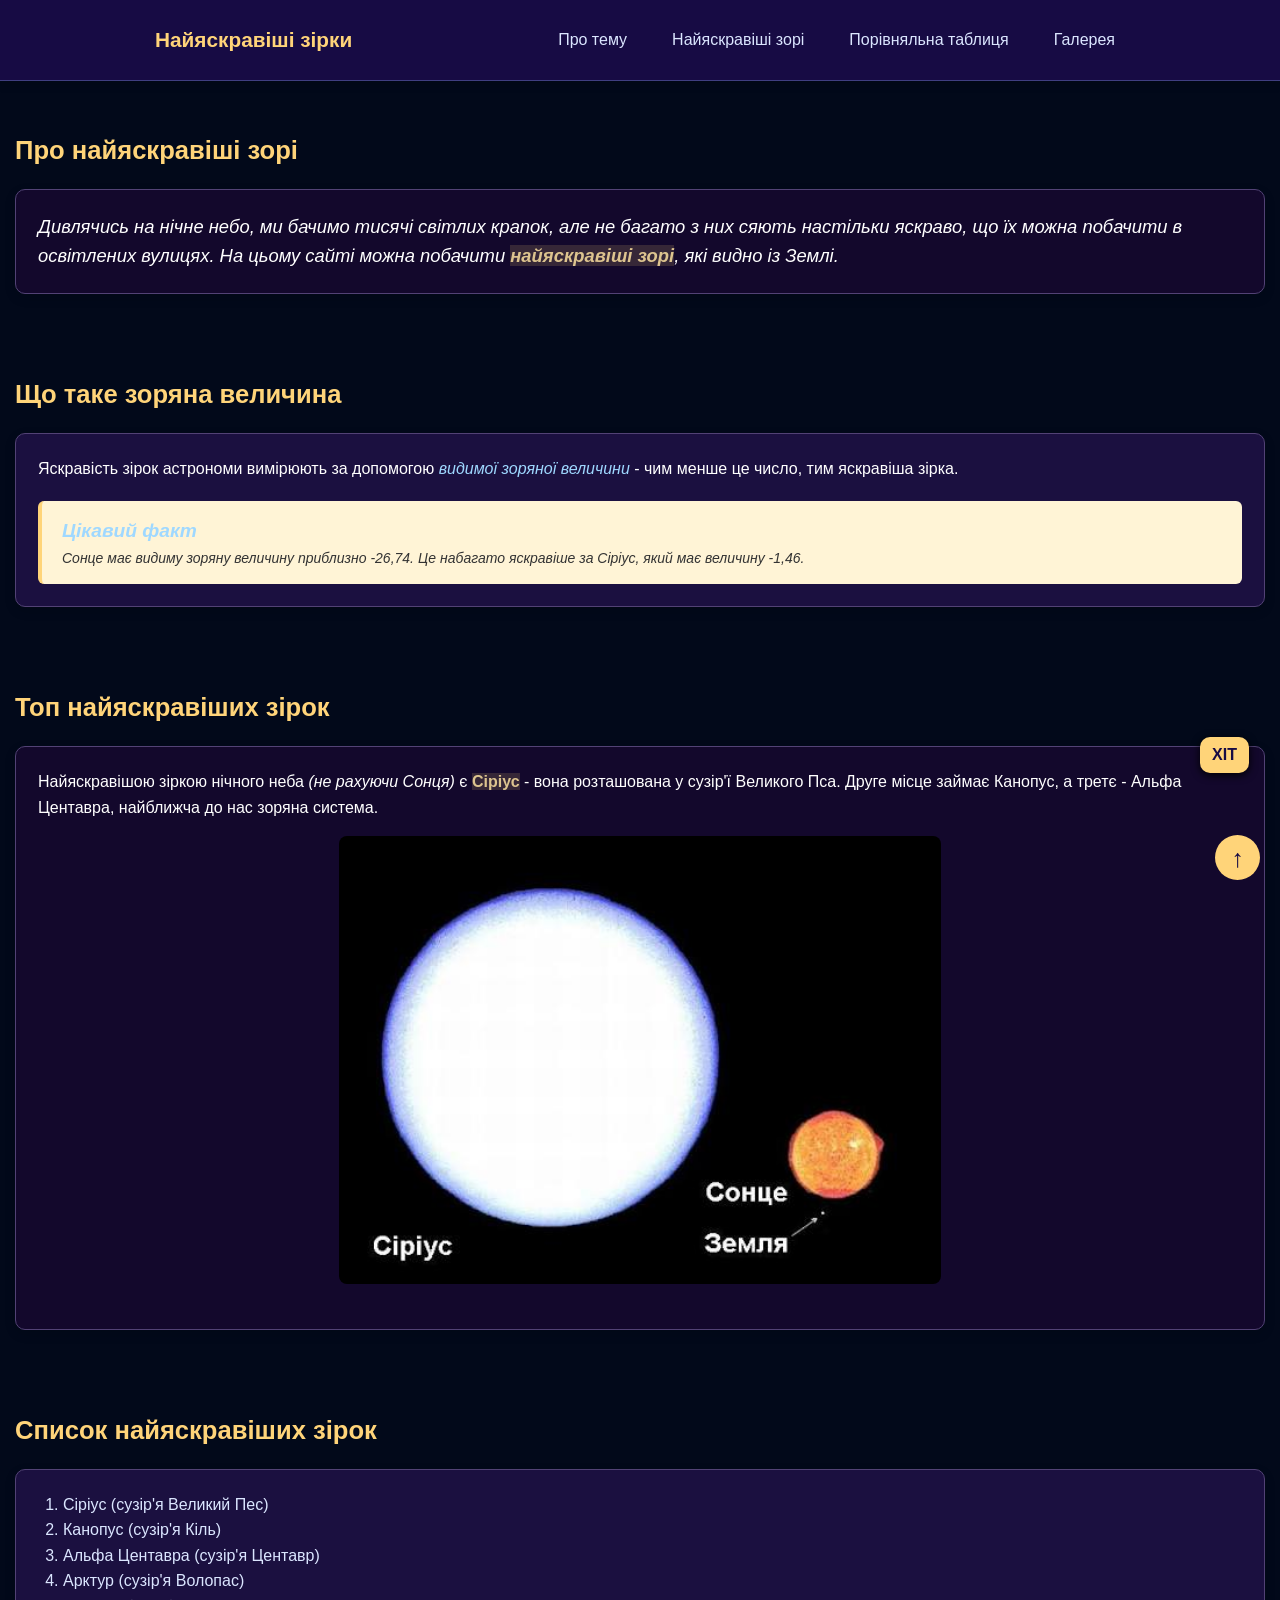
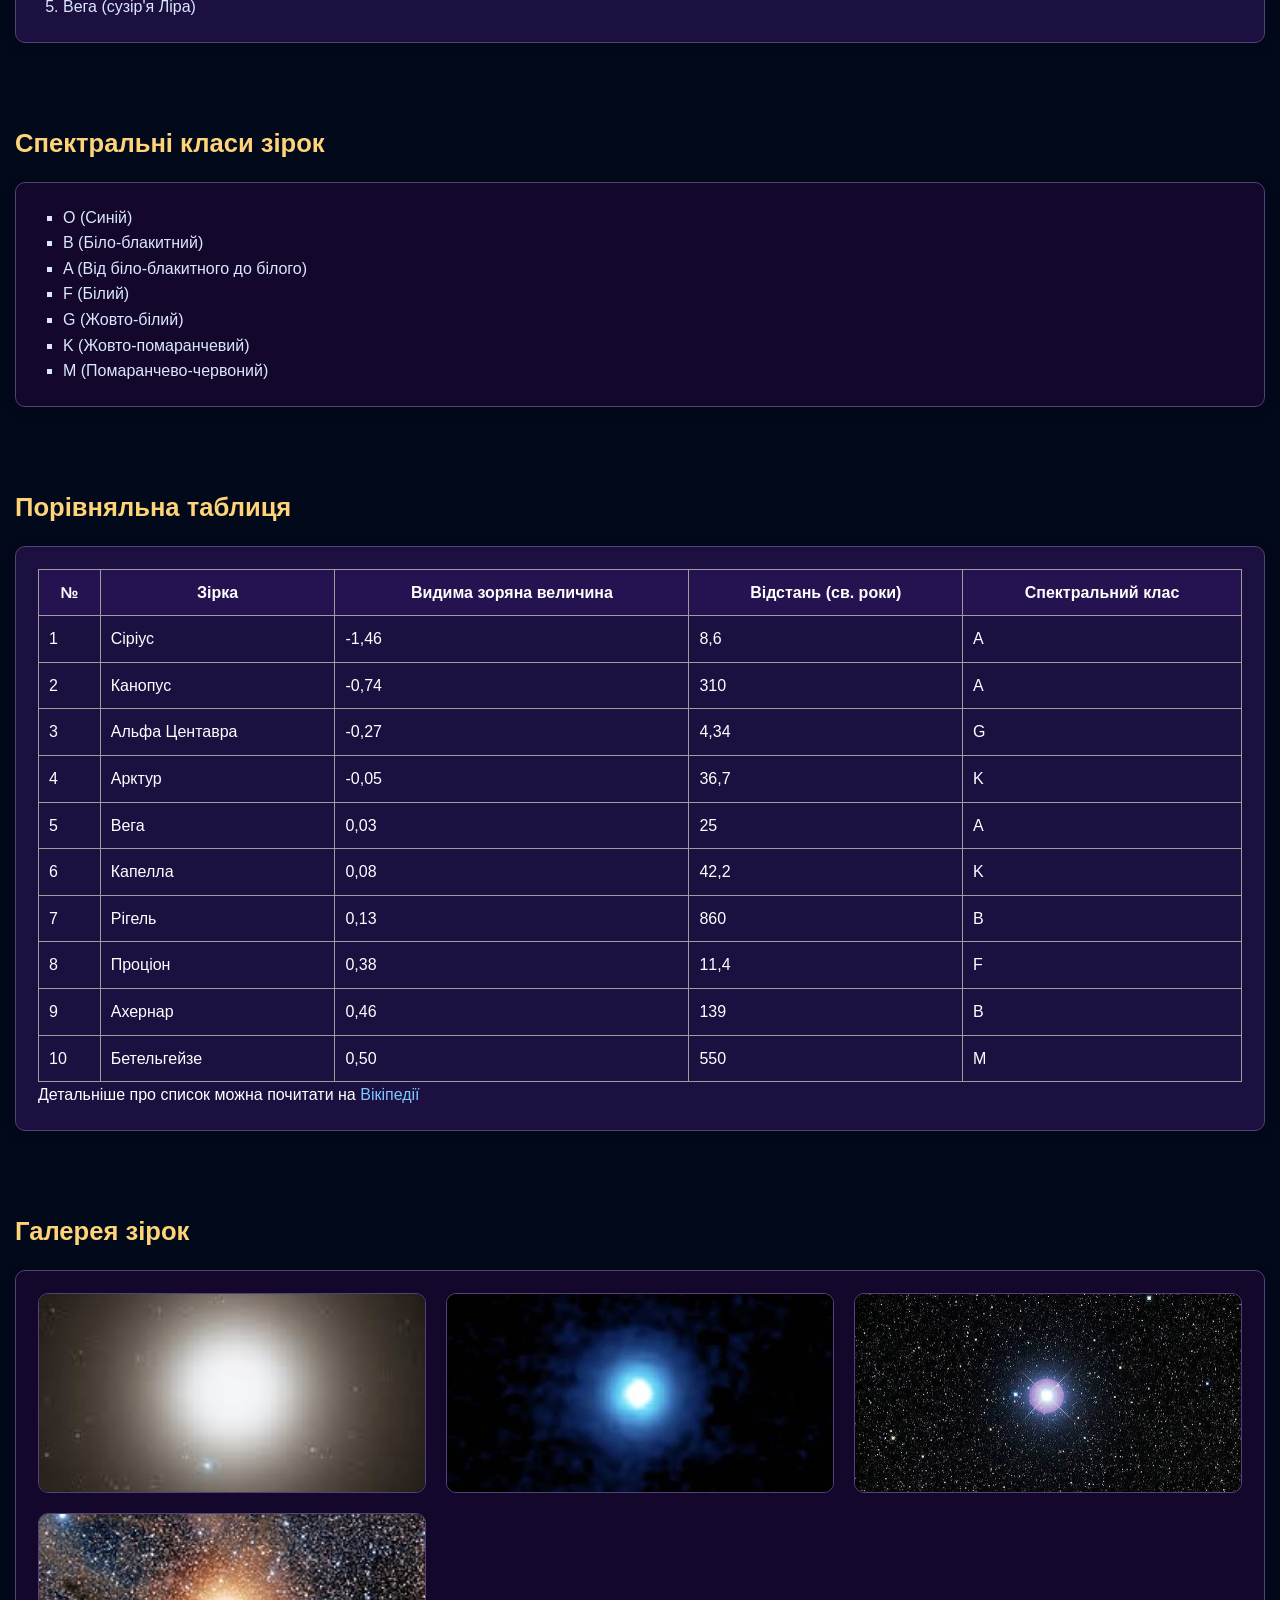
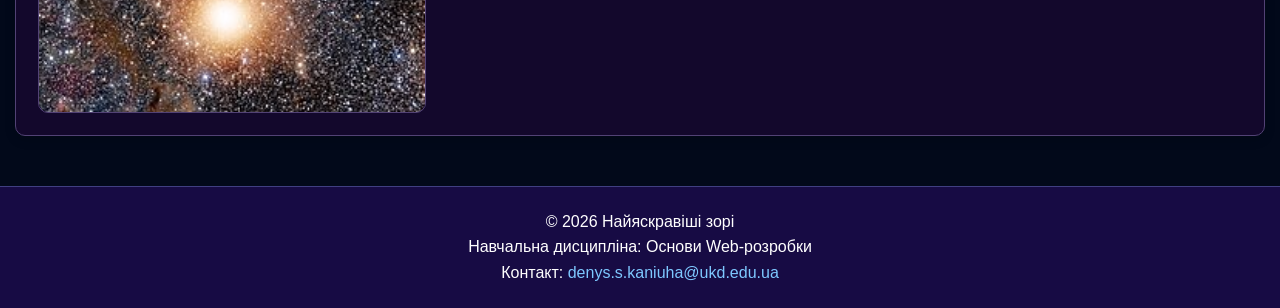
==== commit d509eeb0: "Enhance index.html and style.css for improved content structure, styling, and accessibility; add fav" ====
--- a/index.html
+++ b/index.html
@@ -4,15 +4,25 @@
 <head>
     <meta charset="UTF-8">
     <meta name="viewport" content="width=device-width, initial-scale=1.0">
-    <title>Найяскравіші зірки</title>
-    <link rel="stylesheet" href="style.css" />
+    <title>Найяскравіші зорі - Путівник нічним небом</title>
+
+    <meta name="description"
+        content="Дізнайтеся про найяскравіші зорі нічного неба, їхню видиму зоряну величину, відстань від Землі та спектральні класи.">
+
+    <meta name="keywords"
+        content="найяскравіші зорі, Сіріус, Канопус, зоряна величина, спектральні класи, астрономія, нічне небо">
+
+    <meta name="author" content="Канюга Денис">
+
+    <link rel="icon" href="favicon.ico" type="image/x-icon">
+    <link rel="stylesheet" href="style.css">
 </head>
 
-<body>
+<body id="top">
     <header class="site-header">
         <div class="container">
             <a href="#" class="logo">Найяскравіші зірки</a>
-            <nav>
+            <nav aria-label="Головне меню сайту">
                 <ul class="nav-menu">
                     <li><a href="#about">Про тему</a></li>
                     <li><a href="#stars">Найяскравіші зорі</a></li>
@@ -23,176 +33,208 @@
         </div>
     </header>
 
-    <div class="container">
-        <section class="card" id="about">
-            <p class="intro">
-                Дивлячись на нічне небо, ми бачимо тисячі
-                світлих крапок, але не багато з них сяють
-                настільки яскраво, що їх можна побачити
-                в освітлених вулицях. На цьому сайті можна
-                побачити <strong class="highlight">найяскравіші зорі</strong>,
-                які видно із Землі.
-            </p>
-        </section>
-
-        <section class="card" id="features">
-            <h3 class="section-title">Що таке зоряна величина</h3>
-            <p>
-                Яскравість зірок астрономи вимірюють за допомогою
-                <em class="highlight">видимої зоряної величини</em> —
-                чим менше це число, тим яскравіша зірка.
-            </p>
-        </section>
-
-        <section class="card featured" id="stars">
-            <span class="badge">ХІТ</span>
-
-            <h2 class="section-title">Топ найяскравіших зірок</h2>
-            <p>
-                Найяскравішою зіркою нічного неба
-                <em>(не рахуючи Сонця)</em> є
-                <strong class="highlight">Сіріус</strong> —
-                вона розташована у сузір'ї Великого Пса.
-                Друге місце займає Канопус, а третє —
-                Альфа Центавра, найближча до нас зоряна система.
-            </p>
-
-            <div class="main-img">
-                <img src="Sirius.jpeg" alt="Сіріус у порівнянні з Сонцем">
-            </div>
-        </section>
-
-        <section class="card">
-            <h2 class="section-title">Список найяскравіших зірок</h2>
-            <ol>
-                <li>Сіріус (сузір'я Великий Пес)</li>
-                <li>Канопус (сузір'я Кіль)</li>
-                <li>Альфа Центавра (сузір'я Центавр)</li>
-                <li>Арктур (сузір'я Волопас)</li>
-                <li>Вега (сузір'я Ліра)</li>
-            </ol>
-        </section>
-
-        <section class="card">
-            <h3 class="section-title">Зірки також поділяються на спектральні класи</h3>
-            <ul>
-                <li>O (Синій)</li>
-                <li>B (Біло-блакитний)</li>
-                <li>A (Від біло-блакитного до білого)</li>
-                <li>F (Білий)</li>
-                <li>G (Жовто-білий)</li>
-                <li>K (Жовто-помаранчевий)</li>
-                <li>M (Помаранчево-червоний)</li>
-            </ul>
-        </section>
-
-        <section class="card" id="table">
-            <h2 class="section-title">Порівняльна таблиця</h2>
-            <table>
-                <tr>
-                    <th>№</th>
-                    <th>Зірка</th>
-                    <th>Видима зоряна величина</th>
-                    <th>Відстань (св. роки)</th>
-                    <th>Спектральний клас</th>
-                </tr>
-                <tr>
-                    <td>1</td>
-                    <td>Сіріус</td>
-                    <td>-1,46</td>
-                    <td>8,6</td>
-                    <td>A</td>
-                </tr>
-                <tr>
-                    <td>2</td>
-                    <td>Канопус</td>
-                    <td>-0,74</td>
-                    <td>310</td>
-                    <td>A</td>
-                </tr>
-                <tr>
-                    <td>3</td>
-                    <td>Альфа Центавра</td>
-                    <td>-0,27</td>
-                    <td>4,34</td>
-                    <td>G</td>
-                </tr>
-                <tr>
-                    <td>4</td>
-                    <td>Арктур</td>
-                    <td>-0,05</td>
-                    <td>36,7</td>
-                    <td>K</td>
-                </tr>
-                <tr>
-                    <td>5</td>
-                    <td>Вега</td>
-                    <td>0,03</td>
-                    <td>25</td>
-                    <td>A</td>
-                </tr>
-                <tr>
-                    <td>6</td>
-                    <td>Капелла</td>
-                    <td>0,08</td>
-                    <td>42,2</td>
-                    <td>K</td>
-                </tr>
-                <tr>
-                    <td>7</td>
-                    <td>Рігель</td>
-                    <td>0,13</td>
-                    <td>860</td>
-                    <td>B</td>
-                </tr>
-                <tr>
-                    <td>8</td>
-                    <td>Проціон</td>
-                    <td>0,38</td>
-                    <td>11,4</td>
-                    <td>F</td>
-                </tr>
-                <tr>
-                    <td>9</td>
-                    <td>Ахернар</td>
-                    <td>0,46</td>
-                    <td>139</td>
-                    <td>B</td>
-                </tr>
-                <tr>
-                    <td>10</td>
-                    <td>Бетельгейзе</td>
-                    <td>0,50</td>
-                    <td>550</td>
-                    <td>M</td>
-                </tr>
-            </table>
-
-            <p>
-                Детальніше про список можна почитати на
-                <a href="https://uk.wikipedia.org/wiki/Список_найяскравіших_зір">
-                    Вікіпедії
-                </a>
-            </p>
-        </section>
-
-        <section class="card" id="gallery">
-            <h2 class="section-title">Галерея зірок</h2>
-
-            <div class="grid-gallery">
-                <img src="Arcturus.jpeg" alt="Арктур">
-                <img src="Vega.jpeg" alt="Вега">
-                <img src="Procion.jpeg" alt="Проціон">
-                <img src="Betelgeuse.jpg" alt="Бетельгейзе">
-            </div>
-        </section>
-    </div>
+    <main id="main-content">
+        <div class="container">
+
+            <section id="about">
+                <h2 class="section-title">Про найяскравіші зорі</h2>
+                <article class="card">
+                    <p class="intro">
+                        Дивлячись на нічне небо, ми бачимо тисячі
+                        світлих крапок, але не багато з них сяють
+                        настільки яскраво, що їх можна побачити
+                        в освітлених вулицях. На цьому сайті можна
+                        побачити <strong class="highlight">найяскравіші зорі</strong>,
+                        які видно із Землі.
+                    </p>
+                </article>
+            </section>
+
+            <section id="features">
+                <h2 class="section-title">Що таке зоряна величина</h2>
+                <article class="card">
+                    <p>
+                        Яскравість зірок астрономи вимірюють за допомогою
+                        <em class="highlight">видимої зоряної величини</em> -
+                        чим менше це число, тим яскравіша зірка.
+                    </p>
+
+                    <aside class="aside-info">
+                        <h3>Цікавий факт</h3>
+                        <p>
+                            Сонце має видиму зоряну величину приблизно -26,74.
+                            Це набагато яскравіше за Сіріус, який має величину -1,46.
+                        </p>
+                    </aside>
+                </article>
+            </section>
+
+            <section id="stars">
+                <h2 class="section-title">Топ найяскравіших зірок</h2>
+                <article class="card featured">
+                    <span class="badge">ХІТ</span>
+                    <p>
+                        Найяскравішою зіркою нічного неба
+                        <em>(не рахуючи Сонця)</em> є
+                        <strong class="highlight">Сіріус</strong> -
+                        вона розташована у сузір'ї Великого Пса.
+                        Друге місце займає Канопус, а третє -
+                        Альфа Центавра, найближча до нас зоряна система.
+                    </p>
+
+                    <div class="main-img">
+                        <img src="Sirius.jpeg" alt="Сіріус у порівнянні з Сонцем">
+                    </div>
+                </article>
+            </section>
+
+            <section id="star-list">
+                <h2 class="section-title">Список найяскравіших зірок</h2>
+                <article class="card">
+                    <ol>
+                        <li>Сіріус (сузір'я Великий Пес)</li>
+                        <li>Канопус (сузір'я Кіль)</li>
+                        <li>Альфа Центавра (сузір'я Центавр)</li>
+                        <li>Арктур (сузір'я Волопас)</li>
+                        <li>Вега (сузір'я Ліра)</li>
+                    </ol>
+                </article>
+            </section>
+
+            <section id="spectral-classes">
+                <h2 class="section-title">Спектральні класи зірок</h2>
+                <article class="card">
+                    <ul>
+                        <li>O (Синій)</li>
+                        <li>B (Біло-блакитний)</li>
+                        <li>A (Від біло-блакитного до білого)</li>
+                        <li>F (Білий)</li>
+                        <li>G (Жовто-білий)</li>
+                        <li>K (Жовто-помаранчевий)</li>
+                        <li>M (Помаранчево-червоний)</li>
+                    </ul>
+                </article>
+            </section>
+
+            <section id="table">
+                <h2 class="section-title">Порівняльна таблиця</h2>
+                <article class="card">
+                    <table>
+                        <tr>
+                            <th>№</th>
+                            <th>Зірка</th>
+                            <th>Видима зоряна величина</th>
+                            <th>Відстань (св. роки)</th>
+                            <th>Спектральний клас</th>
+                        </tr>
+                        <tr>
+                            <td>1</td>
+                            <td>Сіріус</td>
+                            <td>-1,46</td>
+                            <td>8,6</td>
+                            <td>A</td>
+                        </tr>
+                        <tr>
+                            <td>2</td>
+                            <td>Канопус</td>
+                            <td>-0,74</td>
+                            <td>310</td>
+                            <td>A</td>
+                        </tr>
+                        <tr>
+                            <td>3</td>
+                            <td>Альфа Центавра</td>
+                            <td>-0,27</td>
+                            <td>4,34</td>
+                            <td>G</td>
+                        </tr>
+                        <tr>
+                            <td>4</td>
+                            <td>Арктур</td>
+                            <td>-0,05</td>
+                            <td>36,7</td>
+                            <td>K</td>
+                        </tr>
+                        <tr>
+                            <td>5</td>
+                            <td>Вега</td>
+                            <td>0,03</td>
+                            <td>25</td>
+                            <td>A</td>
+                        </tr>
+                        <tr>
+                            <td>6</td>
+                            <td>Капелла</td>
+                            <td>0,08</td>
+                            <td>42,2</td>
+                            <td>K</td>
+                        </tr>
+                        <tr>
+                            <td>7</td>
+                            <td>Рігель</td>
+                            <td>0,13</td>
+                            <td>860</td>
+                            <td>B</td>
+                        </tr>
+                        <tr>
+                            <td>8</td>
+                            <td>Проціон</td>
+                            <td>0,38</td>
+                            <td>11,4</td>
+                            <td>F</td>
+                        </tr>
+                        <tr>
+                            <td>9</td>
+                            <td>Ахернар</td>
+                            <td>0,46</td>
+                            <td>139</td>
+                            <td>B</td>
+                        </tr>
+                        <tr>
+                            <td>10</td>
+                            <td>Бетельгейзе</td>
+                            <td>0,50</td>
+                            <td>550</td>
+                            <td>M</td>
+                        </tr>
+                    </table>
+
+                    <p>
+                        Детальніше про список можна почитати на
+                        <a href="https://uk.wikipedia.org/wiki/Список_найяскравіших_зір">
+                            Вікіпедії
+                        </a>
+                    </p>
+                </article>
+            </section>
+
+            <section id="gallery">
+                <h2 class="section-title">Галерея зірок</h2>
+                <article class="card">
+                    <div class="grid-gallery">
+                        <img src="Arcturus.jpeg" alt="Зоря Арктур">
+                        <img src="Vega.jpeg" alt="Зоря Вега">
+                        <img src="Procyon.jpeg" alt="Зоря Проціон">
+                        <img src="Betelgeuse.jpg" alt="Зоря Бетельгейзе">
+                    </div>
+                </article>
+            </section>
+
+        </div>
+    </main>
 
     <footer class="footer">
         <p>© 2026 Найяскравіші зорі</p>
+        <p>Навчальна дисципліна: Основи Web-розробки</p>
+        <p>Контакт:
+            <a href="mailto:denys.s.kaniuha@ukd.edu.ua">
+                denys.s.kaniuha@ukd.edu.ua
+            </a>
+        </p>
     </footer>
 
-    <a href="#" class="back-to-top">↑</a>
+    <a href="#top" class="back-to-top" aria-label="Повернутися на початок сторінки">↑</a>
+
 </body>
 
 </html>
--- a/style.css
+++ b/style.css
@@ -25,6 +25,7 @@
     min-height: 80px;
     background-color: #170b44;
     border-bottom: 1px solid #403f81;
+    box-shadow: 0 2px 10px rgba(0, 0, 0, 0.2);
     z-index: 1000;
 }
 
@@ -50,8 +51,9 @@
 .nav-menu {
     display: flex;
     align-items: center;
-    gap: 30px;
+    gap: 25px;
     list-style: none;
+    padding-left: 0;
 }
 
 .nav-menu a {
@@ -89,7 +91,7 @@
 }
 
 .section-title {
-    margin-bottom: 15px;
+    margin-bottom: 18px;
 }
 
 .intro {
@@ -128,10 +130,6 @@
     padding-left: 25px;
 }
 
-.nav-menu {
-    padding-left: 0;
-}
-
 .container {
     max-width: 1500px;
     margin: 0 auto;
@@ -141,10 +139,11 @@
 .card {
     position: relative;
     background-color: #13082c;
-    padding: 20px;
+    padding: 22px;
     border: 1px solid #524275;
-    border-radius: 8px;
+    border-radius: 10px;
     margin-bottom: 20px;
+    box-shadow: 0 4px 12px rgba(0, 0, 0, 0.12);
 }
 
 section {
@@ -153,6 +152,10 @@
 }
 
 section:nth-of-type(even) {
+    background-color: transparent;
+}
+
+section:nth-of-type(even) .card {
     background-color: #1b1040;
 }
 
@@ -162,13 +165,13 @@
 }
 
 th {
-    padding: 8px;
+    padding: 10px;
     border: 1px solid #9e9e9e;
     background-color: #251250;
 }
 
 td {
-    padding: 8px;
+    padding: 10px;
     border: 1px solid #9e9e9e;
 }
 
@@ -180,7 +183,7 @@
 .main-img img {
     width: 100%;
     height: auto;
-    border-radius: 6px;
+    border-radius: 8px;
 }
 
 .grid-gallery {
@@ -194,13 +197,8 @@
     width: 100%;
     height: 200px;
     object-fit: cover;
-    border-radius: 8px;
+    border-radius: 10px;
     border: 1px solid #524275;
-    transition: transform 0.3s;
-}
-
-.grid-gallery img:hover {
-    transform: scale(1.03);
 }
 
 .featured {
@@ -223,7 +221,7 @@
     background-color: #170b44;
     border-top: 1px solid #403f81;
     text-align: center;
-    padding: 20px;
+    padding: 22px;
 }
 
 .back-to-top {
@@ -246,4 +244,25 @@
 .back-to-top:hover {
     background-color: #9fd8ff;
     text-decoration: none;
+}
+
+header,
+nav,
+main,
+section,
+article,
+aside,
+footer {
+    display: block;
+}
+
+.aside-info {
+    background-color: #fff4d6;
+    border-left: 4px solid #ffd479;
+    padding: 15px 20px;
+    margin-top: 20px;
+    font-size: 14px;
+    font-style: italic;
+    border-radius: 6px;
+    color: #333;
 }
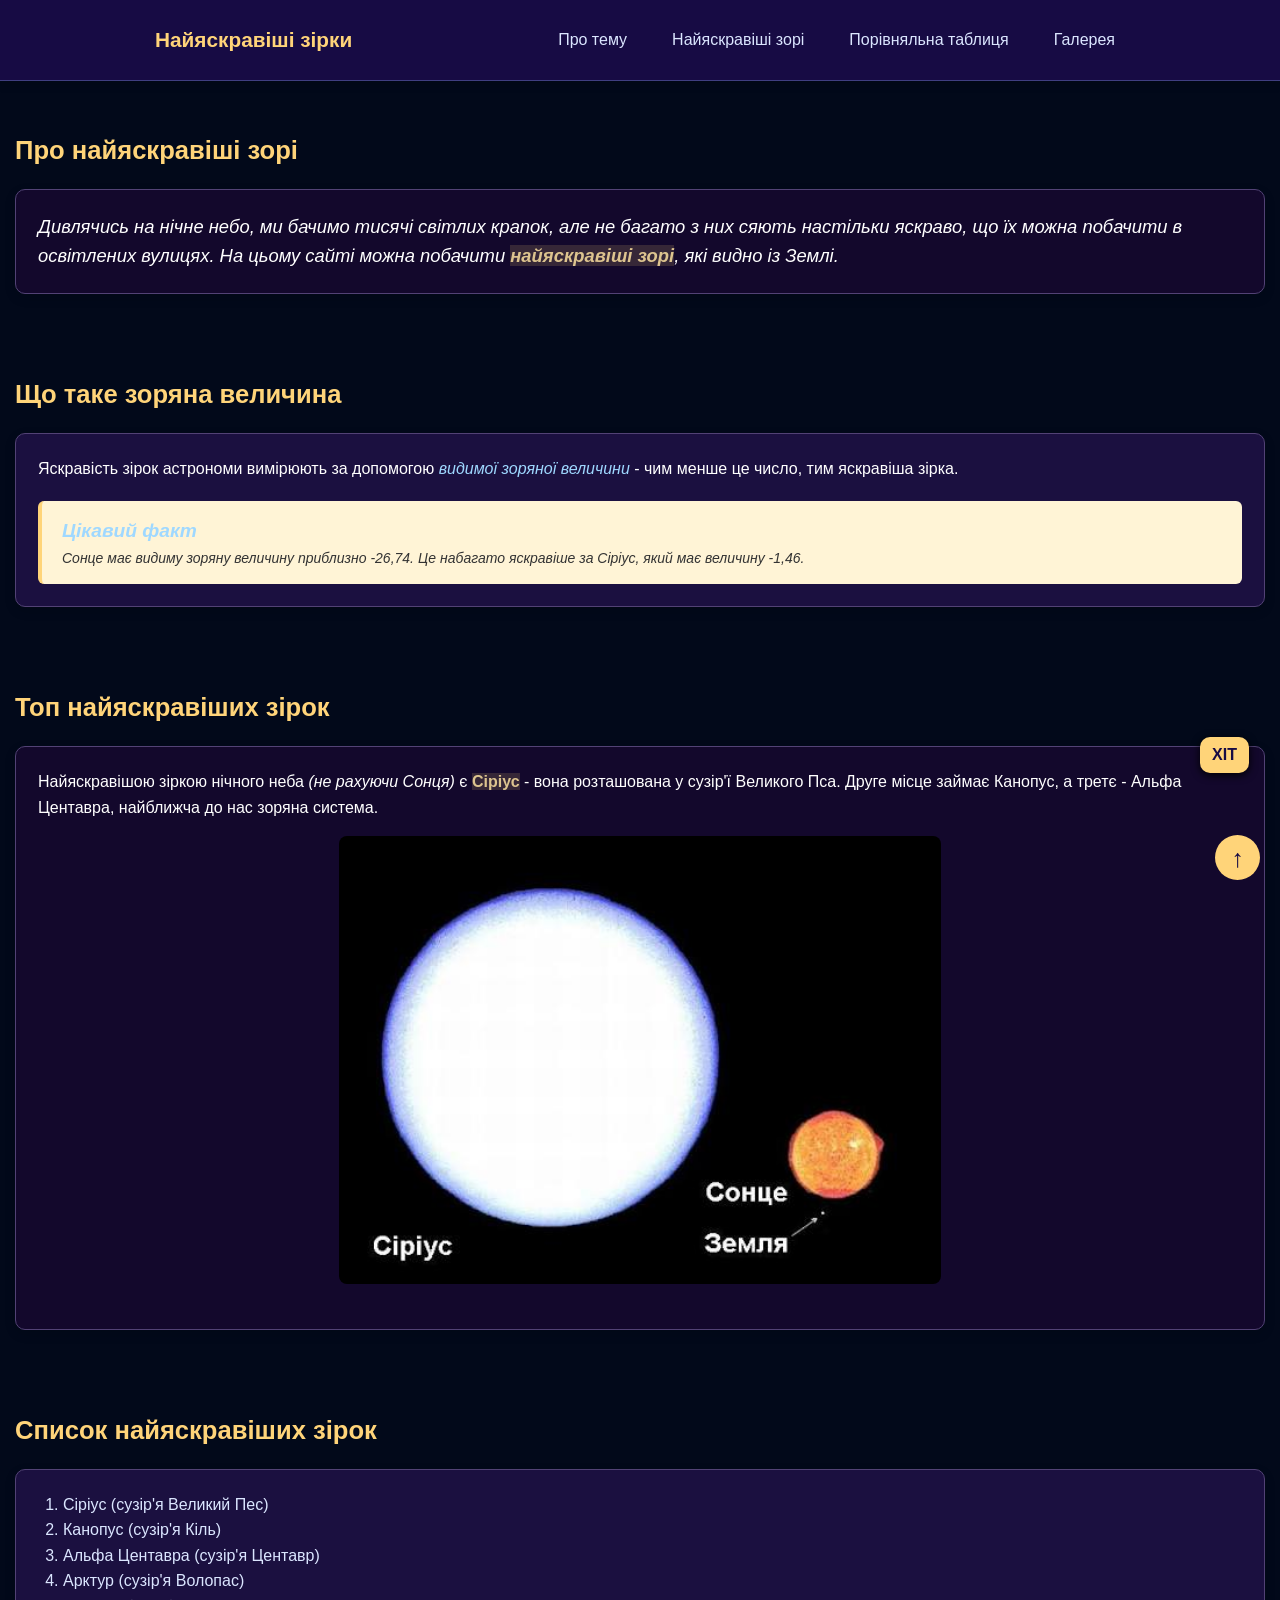
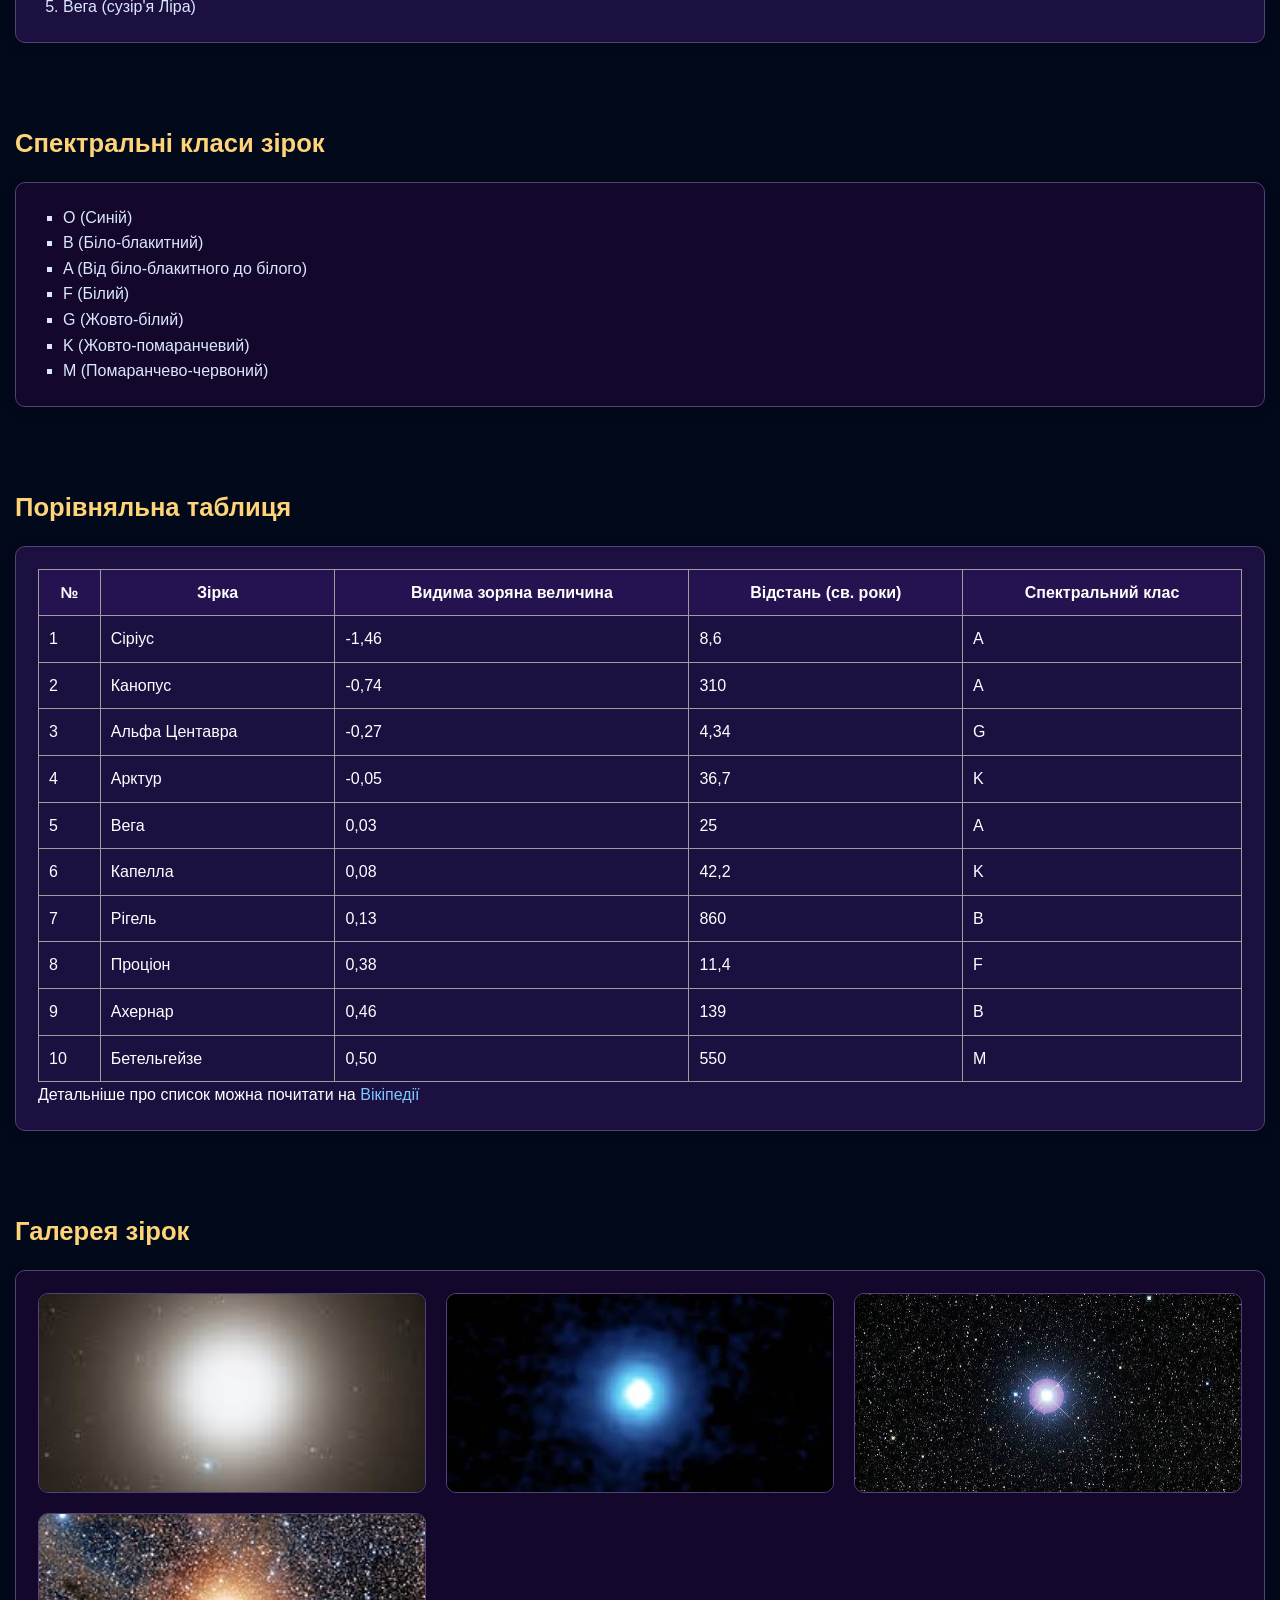
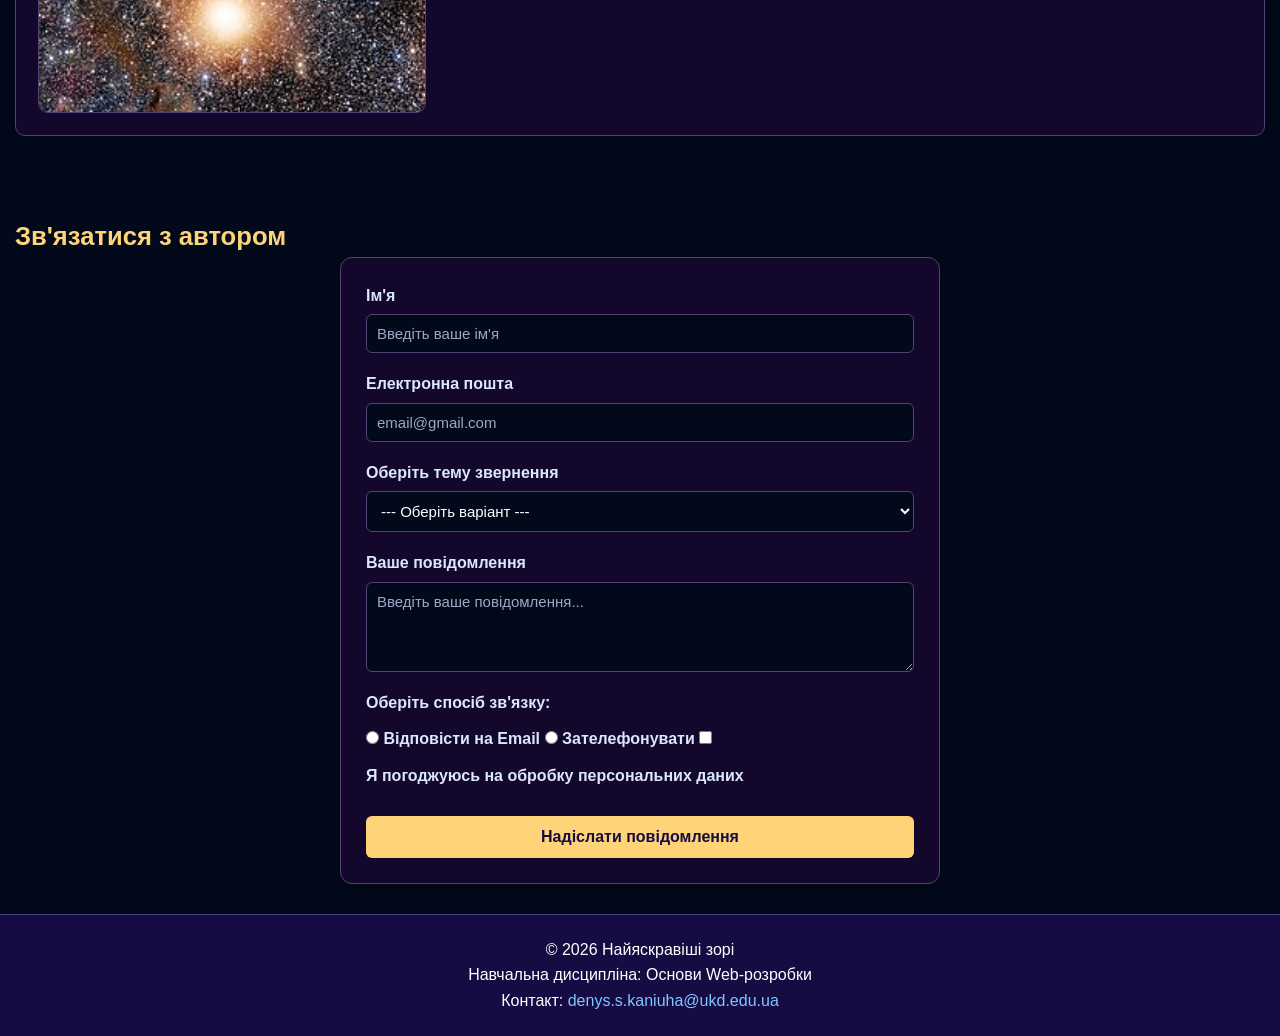
==== commit 121dcaf5: "Add contact form section to index.html and style enhancements in style.css" ====
--- a/index.html
+++ b/index.html
@@ -220,6 +220,41 @@
                 </article>
             </section>
 
+            <section id="contact">
+                <h2>Зв'язатися з автором</h2>
+                <form action="#" method="POST">
+                    <label for="name">Ім'я</label>
+                    <input type="text" id="name" name="user_name" placeholder="Введіть ваше ім'я" required>
+
+                    <label for="email">Електронна пошта</label>
+                    <input type="email" id="email" name="user_email" placeholder="email@gmail.com" required>
+
+                    <label for="topic">Оберіть тему звернення</label>
+                    <select id="topic" name="user_topic" required>
+                        <option value="" disabled selected>--- Оберіть варіант ---</option>
+                        <option value="question">Запитання</option>
+                        <option value="suggestion">Пропозиція</option>
+                        <option value="other">Інше</option>
+                    </select>
+
+                    <label for="message">Ваше повідомлення</label>
+                    <textarea id="message" name="user_message" rows="4"
+                        placeholder="Введіть ваше повідомлення..."></textarea>
+
+                    <p>Оберіть спосіб зв'язку:</p>
+
+                    <input type="radio" id="email_contact" name="contact_method" value="email">
+                    <label for="email_contact">Відповісти на Email</label>
+
+                    <input type="radio" id="phone_contact" name="contact_method" value="phone">
+                    <label for="phone_contact">Зателефонувати</label>
+
+                    <input type="checkbox" id="terms" name="terms" required>
+                    <label for="terms">Я погоджуюсь на обробку персональних даних</label>
+
+                    <button type="submit">Надіслати повідомлення</button>
+                </form>
+            </section>
         </div>
     </main>
 
--- a/style.css
+++ b/style.css
@@ -265,4 +265,91 @@
     font-style: italic;
     border-radius: 6px;
     color: #333;
+}
+
+form {
+    max-width: 600px;
+    margin: 0 auto;
+    padding: 25px;
+    background-color: #13082c;
+    border: 1px solid #524275;
+    border-radius: 12px;
+    box-shadow: 0 4px 15px rgba(0, 0, 0, 0.25);
+}
+
+form label {
+    display: block;
+    margin-bottom: 6px;
+    font-weight: 600;
+    color: #dbe6ff;
+}
+
+form input:not([type="radio"]):not([type="checkbox"]),
+form select,
+form textarea {
+    display: block;
+    width: 100%;
+    padding: 10px;
+    margin-bottom: 18px;
+    border: 1px solid #524275;
+    border-radius: 6px;
+    background-color: #02091a;
+    color: #ffffff;
+    font-family: inherit;
+    font-size: 15px;
+}
+
+form input::placeholder,
+form textarea::placeholder {
+    color: #9ba9c5;
+}
+
+form input:focus,
+form select:focus,
+form textarea:focus {
+    border-color: #ffd479;
+    outline: none;
+    box-shadow: 0 0 0 3px rgba(255, 212, 121, 0.2);
+}
+
+form textarea {
+    resize: vertical;
+}
+
+form p {
+    margin-bottom: 10px;
+    color: #dbe6ff;
+    font-weight: 600;
+}
+
+form input[type="radio"],
+form input[type="checkbox"] {
+    accent-color: #ffd479;
+    cursor: pointer;
+}
+
+form input[type="radio"] + label,
+form input[type="checkbox"] + label {
+    display: inline-block;
+    margin-bottom: 12px;
+    cursor: pointer;
+}
+
+form button[type="submit"] {
+    display: block;
+    width: 100%;
+    padding: 12px;
+    margin-top: 15px;
+    background-color: #ffd479;
+    color: #170b44;
+    border: none;
+    border-radius: 6px;
+    font-size: 16px;
+    font-weight: bold;
+    cursor: pointer;
+    transition: background-color 0.3s ease;
+}
+
+form button[type="submit"]:hover {
+    background-color: #9fd8ff;
 }
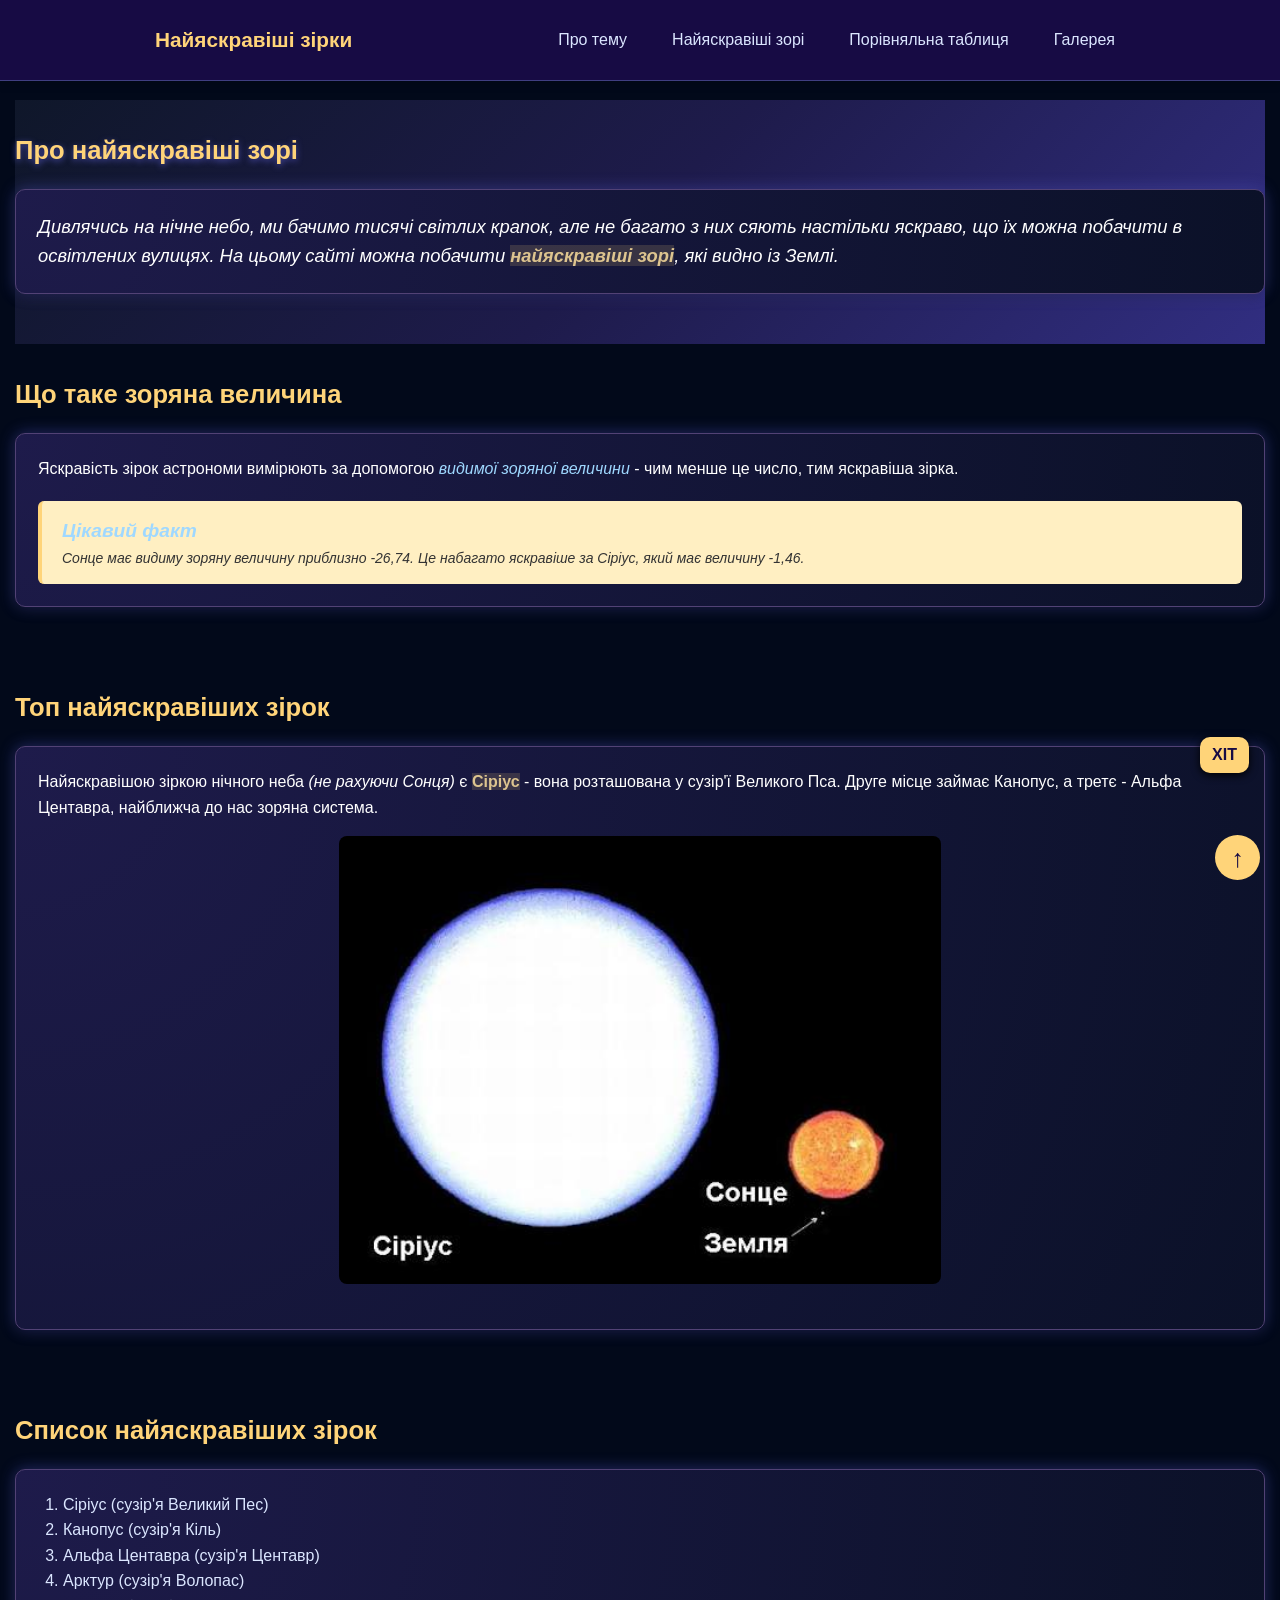
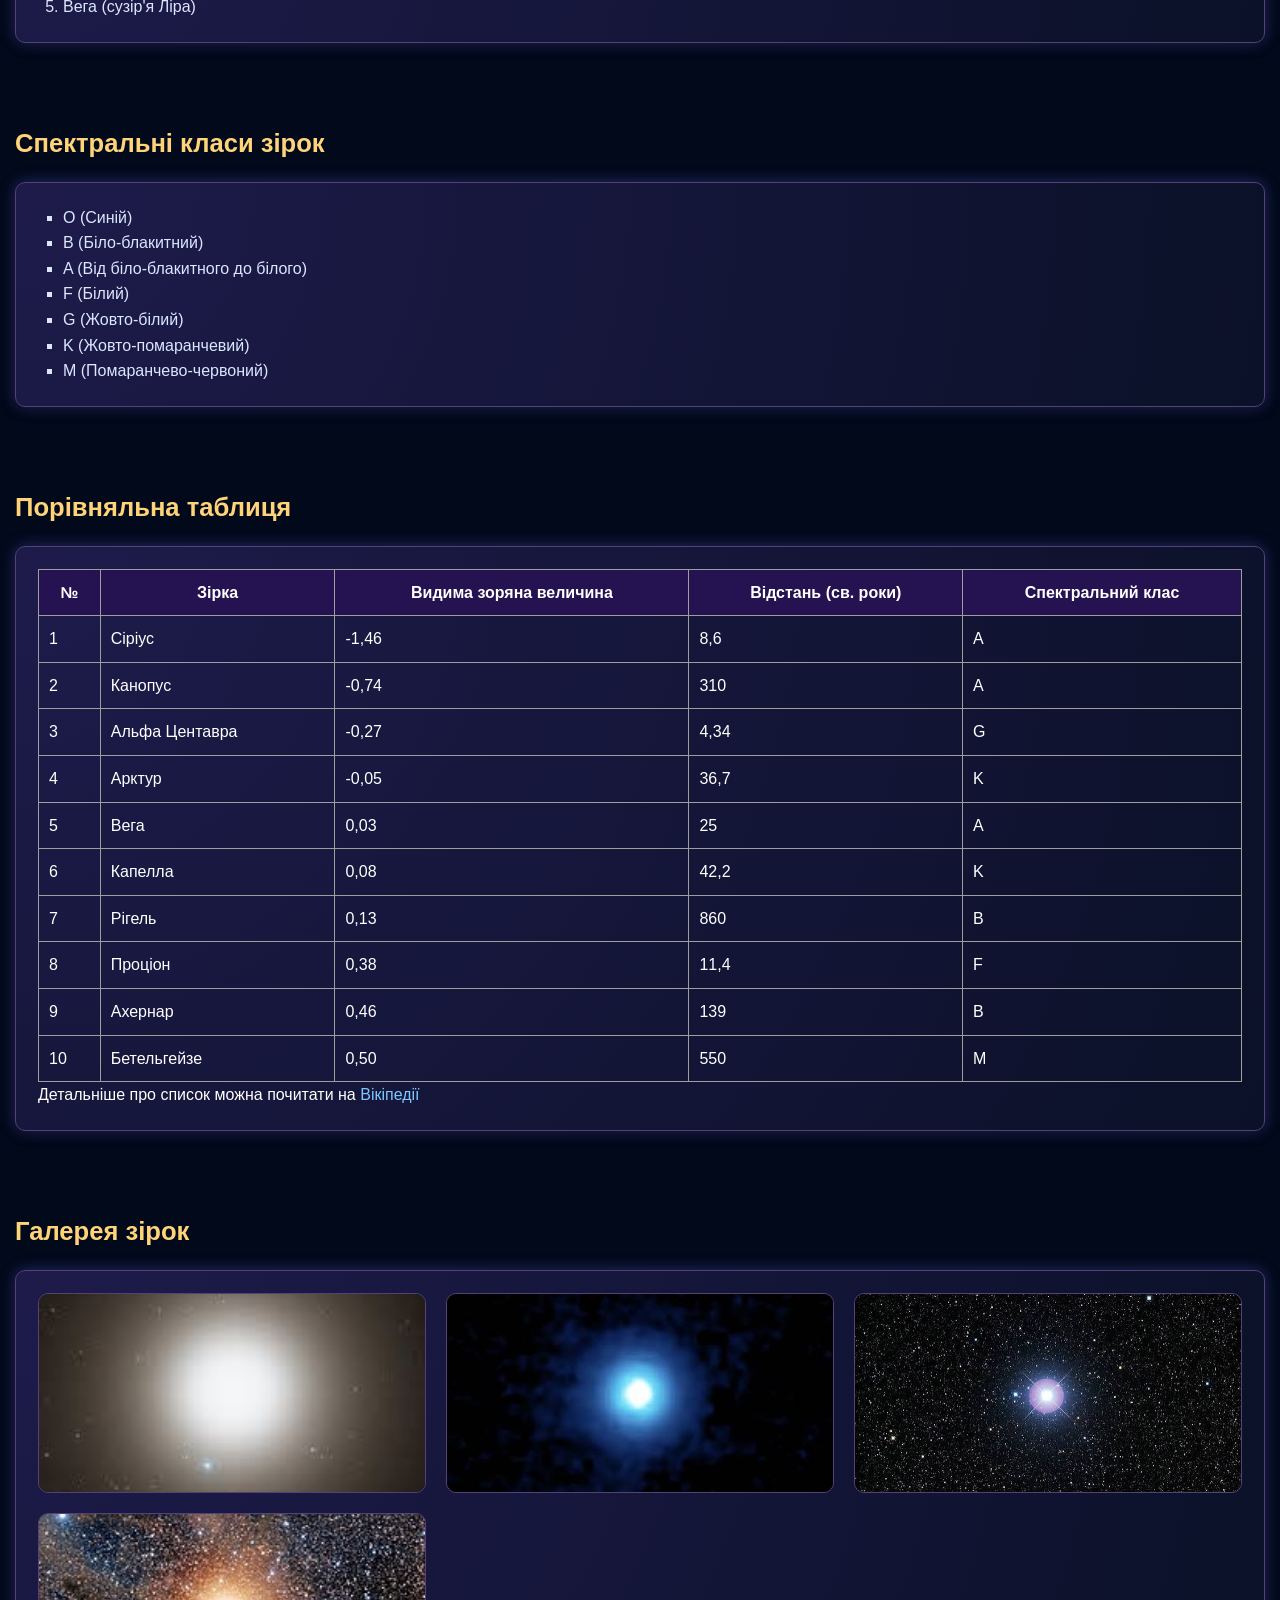
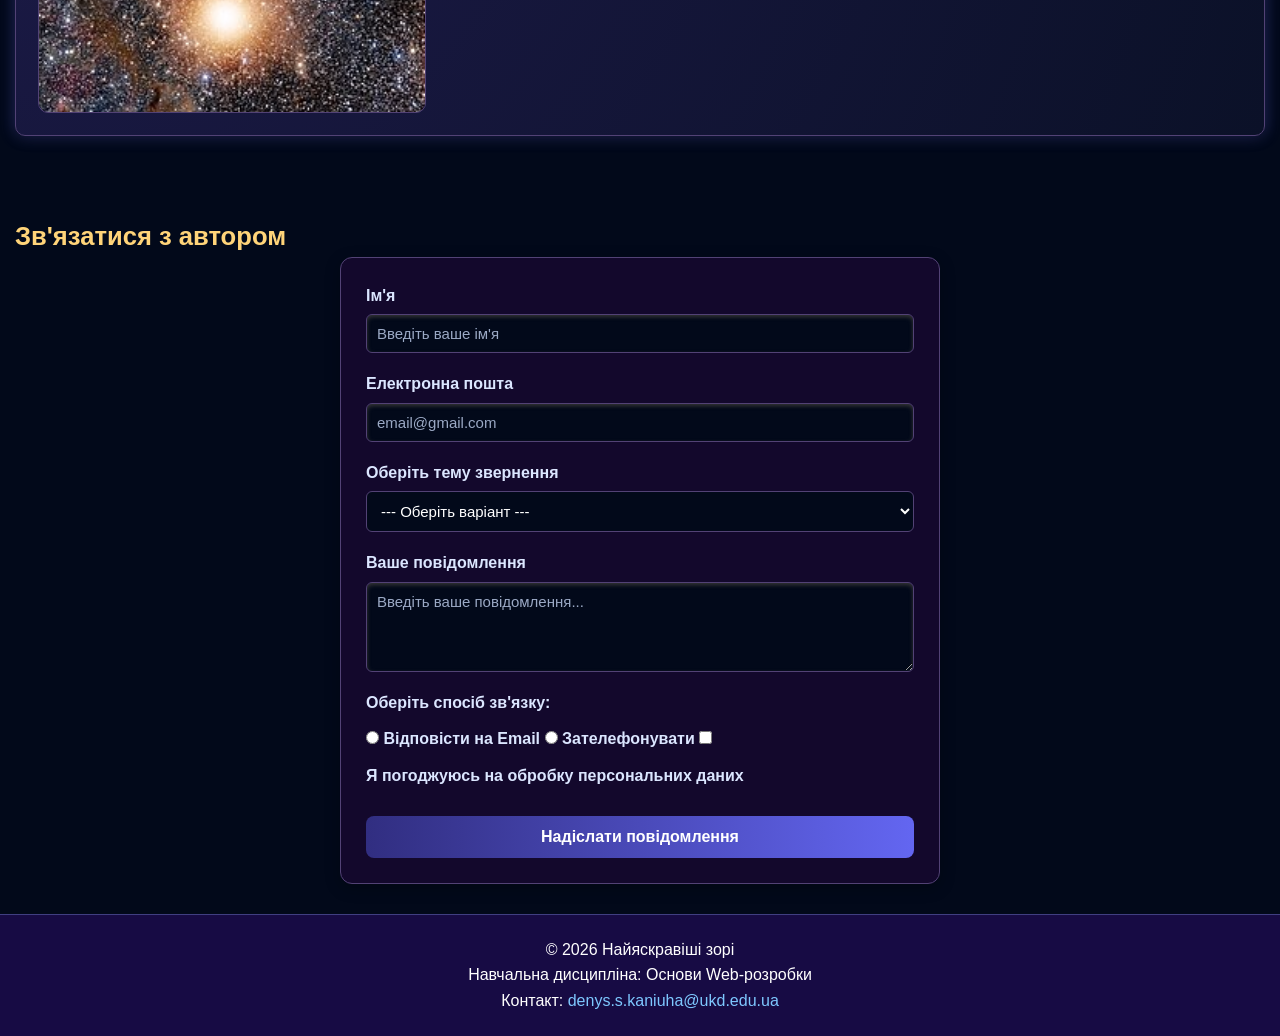
==== commit c6da91cb: "Enhance styling and structure of index.html and style.css; add hero section and improve layout respo" ====
--- a/index.html
+++ b/index.html
@@ -36,7 +36,7 @@
     <main id="main-content">
         <div class="container">
 
-            <section id="about">
+            <section id="about" class="hero-section">
                 <h2 class="section-title">Про найяскравіші зорі</h2>
                 <article class="card">
                     <p class="intro">
--- a/style.css
+++ b/style.css
@@ -15,6 +15,12 @@
     color: #ffffff;
     line-height: 1.6;
     padding-top: 100px;
+}
+
+.container {
+    max-width: 1500px;
+    margin: 0 auto;
+    padding: 0 15px;
 }
 
 .site-header {
@@ -58,15 +64,19 @@
 
 .nav-menu a {
     display: block;
+    position: relative;
     color: #dbe6ff;
     text-decoration: none;
     padding: 8px 10px;
     border-radius: 5px;
+    transition: transform 0.3s ease, color 0.3s ease,
+        background-color 0.3s ease;
 }
 
 .nav-menu a:hover {
-    color: #ffd479;
+    color: #a5b4fc;
     background-color: #251250;
+    text-shadow: 0 0 9px rgba(129, 140, 248, 1);
 }
 
 h1 {
@@ -90,6 +100,10 @@
     text-align: left;
 }
 
+#about h2 {
+    text-shadow: 0 2px 6px rgba(95, 97, 219, 0.7);
+}
+
 .section-title {
     margin-bottom: 18px;
 }
@@ -130,75 +144,43 @@
     padding-left: 25px;
 }
 
-.container {
-    max-width: 1500px;
-    margin: 0 auto;
-    padding: 0 15px;
+section {
+    display: block;
+    padding-top: 30px;
+    padding-bottom: 30px;
+}
+
+section:nth-of-type(even) {
+    background-color: transparent;
+}
+
+.hero-section {
+    background: linear-gradient(135deg,
+            #0f172a 0%,
+            #1e1b4b 50%,
+            #312e81 100%);
+    color: #ffffff;
 }
 
 .card {
     position: relative;
-    background-color: #13082c;
+    background: radial-gradient(circle at top left,
+            #1e1b4b,
+            #0b1128);
     padding: 22px;
     border: 1px solid #524275;
     border-radius: 10px;
     margin-bottom: 20px;
-    box-shadow: 0 4px 12px rgba(0, 0, 0, 0.12);
-}
-
-section {
-    padding-top: 30px;
-    padding-bottom: 30px;
-}
-
-section:nth-of-type(even) {
-    background-color: transparent;
-}
-
-section:nth-of-type(even) .card {
-    background-color: #1b1040;
-}
-
-table {
-    width: 100%;
-    border-collapse: collapse;
-}
-
-th {
-    padding: 10px;
-    border: 1px solid #9e9e9e;
-    background-color: #251250;
-}
-
-td {
-    padding: 10px;
-    border: 1px solid #9e9e9e;
-}
-
-.main-img {
-    width: 50%;
-    margin: 15px auto;
-}
-
-.main-img img {
-    width: 100%;
-    height: auto;
-    border-radius: 8px;
-}
-
-.grid-gallery {
-    display: grid;
-    grid-template-columns: repeat(3, 1fr);
-    gap: 20px;
-}
-
-.grid-gallery img {
-    display: block;
-    width: 100%;
-    height: 200px;
-    object-fit: cover;
-    border-radius: 10px;
-    border: 1px solid #524275;
+    box-shadow: 0 4px 12px rgba(0, 0, 0, 0.3),
+        0 0 15px rgba(99, 102, 241, 0.4);
+    transition: transform 0.3s ease, box-shadow 0.3s ease,
+        background-color 0.3s ease, color 0.3s ease;
+}
+
+.card:hover {
+    transform: translateY(-6px) scale(1.015);
+    box-shadow: 0 20px 25px -5px rgba(0, 0, 0, 0.4),
+        0 0 20px rgba(99, 102, 241, 0.12);
 }
 
 .featured {
@@ -217,11 +199,166 @@
     box-shadow: 0 2px 8px #000;
 }
 
-.footer {
-    background-color: #170b44;
-    border-top: 1px solid #403f81;
-    text-align: center;
-    padding: 22px;
+.main-img {
+    width: 50%;
+    margin: 15px auto;
+}
+
+.main-img img {
+    width: 100%;
+    height: auto;
+    border-radius: 8px;
+}
+
+.grid-gallery {
+    display: grid;
+    grid-template-columns: repeat(3, 1fr);
+    gap: 20px;
+    overflow: hidden;
+    border-radius: 8px;
+}
+
+.grid-gallery img {
+    display: block;
+    width: 100%;
+    height: 200px;
+    object-fit: cover;
+    border-radius: 10px;
+    border: 1px solid #524275;
+    transition: transform 0.4s ease-out;
+}
+
+.grid-gallery img:hover {
+    transform: scale(1.08);
+}
+
+table {
+    width: 100%;
+    border-collapse: collapse;
+}
+
+th {
+    padding: 10px;
+    border: 1px solid #9e9e9e;
+    background-color: #251250;
+}
+
+td {
+    padding: 10px;
+    border: 1px solid #9e9e9e;
+}
+
+.aside-info {
+    background-color: #ffefc2;
+    border-left: 4px solid #ffd479;
+    padding: 15px 20px;
+    margin-top: 20px;
+    font-size: 14px;
+    font-style: italic;
+    border-radius: 6px;
+    color: #333;
+}
+
+form {
+    max-width: 600px;
+    margin: 0 auto;
+    padding: 25px;
+    background-color: #13082c;
+    border: 1px solid #524275;
+    border-radius: 12px;
+    box-shadow: 0 4px 15px rgba(0, 0, 0, 0.25);
+}
+
+form label {
+    display: block;
+    margin-bottom: 6px;
+    font-weight: 600;
+    color: #dbe6ff;
+}
+
+form input:not([type="radio"]):not([type="checkbox"]),
+form select,
+form textarea {
+    display: block;
+    width: 100%;
+    padding: 10px;
+    margin-bottom: 18px;
+    border: 1px solid #524275;
+    border-radius: 6px;
+    background-color: #02091a;
+    color: #ffffff;
+    font-family: inherit;
+    font-size: 15px;
+}
+
+input[type="text"],
+input[type="email"],
+textarea {
+    box-shadow: inset 0 2px 4px rgb(54, 54, 54);
+}
+
+form input::placeholder,
+form textarea::placeholder {
+    color: #9ba9c5;
+}
+
+form input:focus,
+form select:focus,
+form textarea:focus {
+    border-color: #ffd479;
+    outline: none;
+    box-shadow: 0 0 0 3px rgba(255, 212, 121, 0.2);
+}
+
+form textarea {
+    resize: vertical;
+}
+
+form p {
+    margin-bottom: 10px;
+    color: #dbe6ff;
+    font-weight: 600;
+}
+
+form input[type="radio"],
+form input[type="checkbox"] {
+    accent-color: #ffd479;
+    cursor: pointer;
+}
+
+form input[type="radio"]+label,
+form input[type="checkbox"]+label {
+    display: inline-block;
+    margin-bottom: 12px;
+    cursor: pointer;
+}
+
+button {
+    transition: transform 0.3s ease, box-shadow 0.3s ease,
+        background-color 0.3s ease, color 0.3s ease;
+}
+
+form button[type="submit"] {
+    display: block;
+    width: 100%;
+    padding: 12px;
+    margin-top: 15px;
+    background-image: linear-gradient(to right, #312e81, #6366f1);
+    color: #ffffff;
+    border: none;
+    border-radius: 8px;
+    font-size: 16px;
+    font-weight: bold;
+    cursor: pointer;
+}
+
+button[type="submit"]:hover {
+    transform: translateY(-3px);
+    box-shadow: 0 10px 15px -3px rgba(99, 102, 241, 0.35);
+}
+
+button[type="submit"]:active {
+    transform: translateY(1px);
 }
 
 .back-to-top {
@@ -239,6 +376,8 @@
     font-size: 25px;
     font-weight: bold;
     z-index: 1001;
+    transition: transform 0.3s ease, box-shadow 0.3s ease,
+        background-color 0.3s ease, color 0.3s ease;
 }
 
 .back-to-top:hover {
@@ -246,110 +385,19 @@
     text-decoration: none;
 }
 
+.footer {
+    display: block;
+    background-color: #170b44;
+    border-top: 1px solid #403f81;
+    text-align: center;
+    padding: 22px;
+}
+
 header,
 nav,
 main,
-section,
 article,
 aside,
 footer {
     display: block;
-}
-
-.aside-info {
-    background-color: #fff4d6;
-    border-left: 4px solid #ffd479;
-    padding: 15px 20px;
-    margin-top: 20px;
-    font-size: 14px;
-    font-style: italic;
-    border-radius: 6px;
-    color: #333;
-}
-
-form {
-    max-width: 600px;
-    margin: 0 auto;
-    padding: 25px;
-    background-color: #13082c;
-    border: 1px solid #524275;
-    border-radius: 12px;
-    box-shadow: 0 4px 15px rgba(0, 0, 0, 0.25);
-}
-
-form label {
-    display: block;
-    margin-bottom: 6px;
-    font-weight: 600;
-    color: #dbe6ff;
-}
-
-form input:not([type="radio"]):not([type="checkbox"]),
-form select,
-form textarea {
-    display: block;
-    width: 100%;
-    padding: 10px;
-    margin-bottom: 18px;
-    border: 1px solid #524275;
-    border-radius: 6px;
-    background-color: #02091a;
-    color: #ffffff;
-    font-family: inherit;
-    font-size: 15px;
-}
-
-form input::placeholder,
-form textarea::placeholder {
-    color: #9ba9c5;
-}
-
-form input:focus,
-form select:focus,
-form textarea:focus {
-    border-color: #ffd479;
-    outline: none;
-    box-shadow: 0 0 0 3px rgba(255, 212, 121, 0.2);
-}
-
-form textarea {
-    resize: vertical;
-}
-
-form p {
-    margin-bottom: 10px;
-    color: #dbe6ff;
-    font-weight: 600;
-}
-
-form input[type="radio"],
-form input[type="checkbox"] {
-    accent-color: #ffd479;
-    cursor: pointer;
-}
-
-form input[type="radio"] + label,
-form input[type="checkbox"] + label {
-    display: inline-block;
-    margin-bottom: 12px;
-    cursor: pointer;
-}
-
-form button[type="submit"] {
-    display: block;
-    width: 100%;
-    padding: 12px;
-    margin-top: 15px;
-    background-color: #ffd479;
-    color: #170b44;
-    border: none;
-    border-radius: 6px;
-    font-size: 16px;
-    font-weight: bold;
-    cursor: pointer;
-    transition: background-color 0.3s ease;
-}
-
-form button[type="submit"]:hover {
-    background-color: #9fd8ff;
 }
